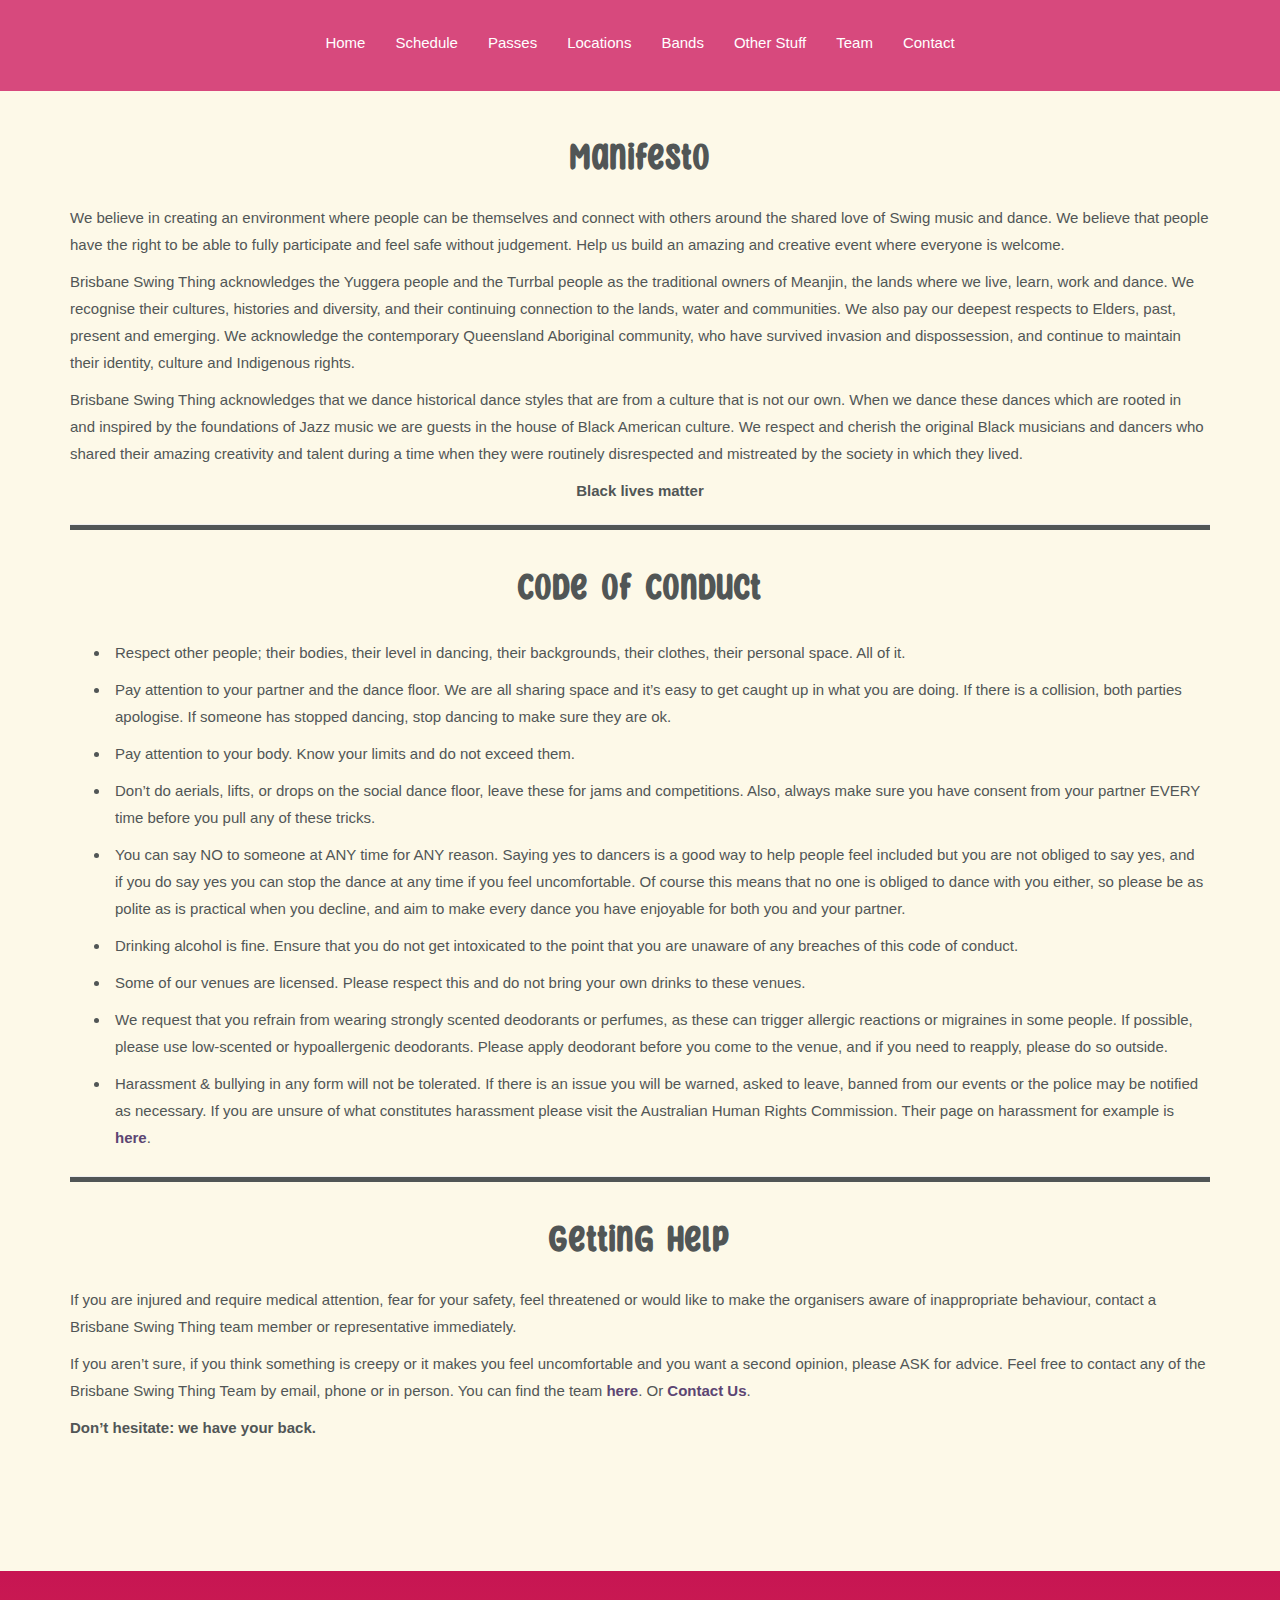
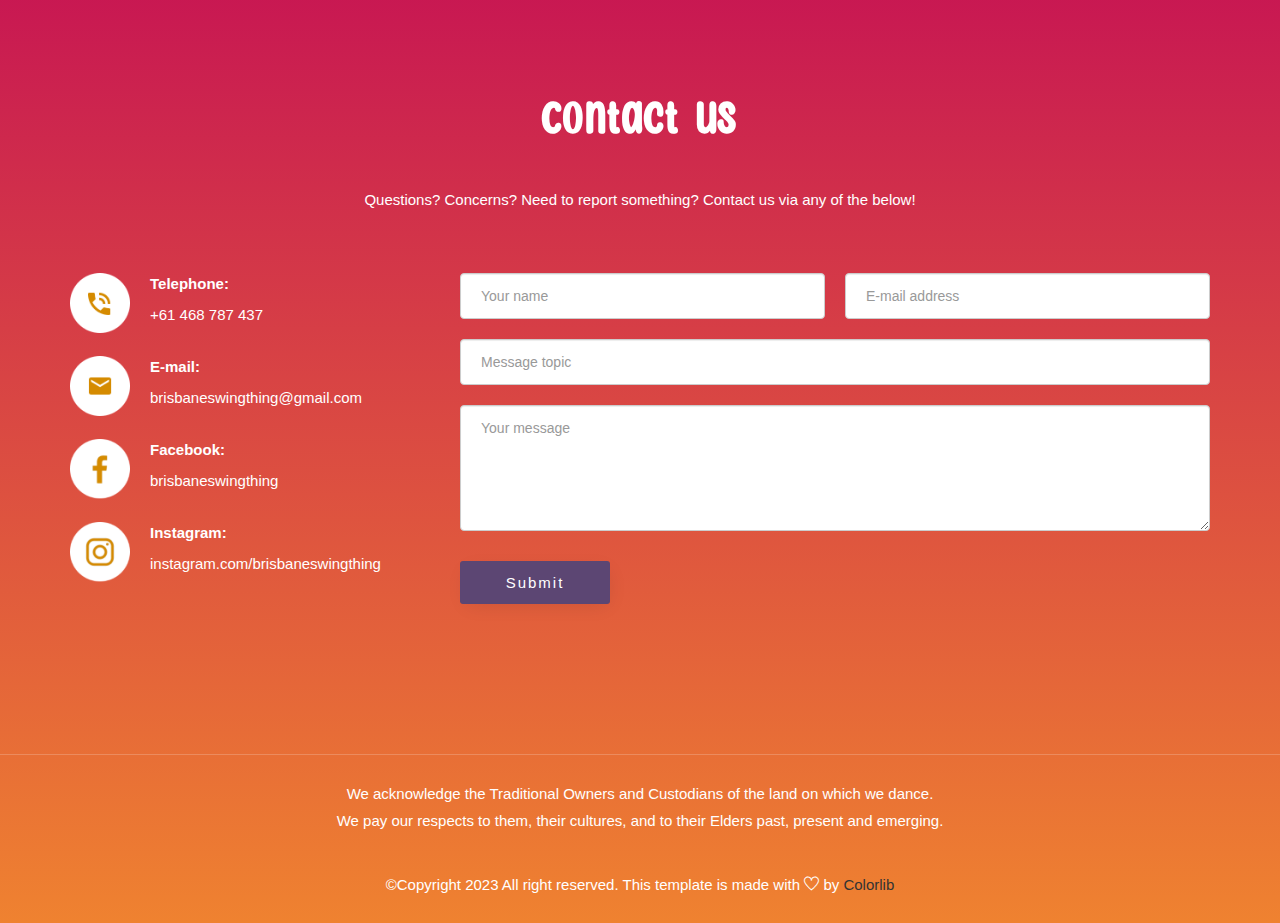
==== CodeOfConduct.html @ 73eb4b0d "Add files via upload" ====
<!doctype html>
<html class="no-js" lang="zxx">

<head>
    <meta charset="utf-8">
    <meta name="author" content="Brisbane Swing Thing">
    <meta name="description" content="">
    <meta name="keywords" content="HTML,CSS,XML,JavaScript">
    <meta http-equiv="x-ua-compatible" content="ie=edge">
    <meta name="viewport" content="width=device-width, initial-scale=1.0">
    <!-- Title -->
    <title>Brisbane Swing Thing</title>
    <!-- Place favicon.ico in the root directory -->
    <link rel="apple-touch-icon" href="images/favicon.png">
    <link rel="shortcut icon" type="image/ico" href="images/favicon.png" />
    <!-- Plugin-CSS -->
    <link rel="stylesheet" href="css/bootstrap.min.css">
    <link rel="stylesheet" href="css/owl.carousel.min.css">
    <link rel="stylesheet" href="css/themify-icons.css">
    <link rel="stylesheet" href="css/sunnyspellsstylesheet.css">
    <link rel="stylesheet" href="css/magnific-popup.css">
    <link rel="stylesheet" href="css/animate.css">
    <!-- Main-Stylesheets -->
    <link rel="stylesheet" href="css/normalize.css">
    <link rel="stylesheet" href="style.css">
    <link rel="stylesheet" href="css/responsive.css">
    <link rel="preconnect" href="https://fonts.googleapis.com">
    <link rel="preconnect" href="https://fonts.gstatic.com" crossorigin>
    <link href="https://fonts.googleapis.com/css2?family=Concert+One&display=swap" rel="stylesheet">
    <script src="js/vendor/modernizr-2.8.3.min.js"></script>

    <!--[if lt IE 9]>
        <script src="//oss.maxcdn.com/html5shiv/3.7.2/html5shiv.min.js"></script>
        <script src="//oss.maxcdn.com/respond/1.4.2/respond.min.js"></script>
    <![endif]-->
</head>

<body data-spy="scroll" data-target="#primary-menu">

    <div class="preloader">
        <div class="sk-folding-cube">
            <div class="sk-cube1 sk-cube"></div>
            <div class="sk-cube2 sk-cube"></div>
            <div class="sk-cube4 sk-cube"></div>
            <div class="sk-cube3 sk-cube"></div>
        </div>
    </div>
    <!--Mainmenu-area-->
    <div class="mainmenu-area" data-spy="affix" data-offset-top="100" style="background-color:#D7497D">
        <div class="container">
            <!--Logo-->
            <div class="navbar-header">
                <button type="button" class="navbar-toggle" data-toggle="collapse" data-target="#primary-menu">
                    <span class="icon-bar"></span>
                    <span class="icon-bar"></span>
                    <span class="icon-bar"></span>
                </button>
                <!--<a href="#" class="navbar-brand logo v-center">
                    <img class="logo" src="images/whitelogocrop.png" alt="">
                </a>-->
            </div>
            <!--Logo/-->
            <nav class="collapse navbar-collapse" id="primary-menu">
                <ul class="nav navbar-nav navbar-center" >
                    <li class="active"><a href="index.html">Home</a></li>
                    <li><a href="index.html#schedule-page">Schedule</a></li>
                    <li><a href="index.html#register-page">Passes</a></li>
                    <li><a href="index.html#locations-page">Locations</a></li>
                    <li><a href="index.html#band-page">Bands</a></li>
                    <li><a href="index.html#faq-page">Other Stuff</a></li>
                    <li><a href="index.html#team-page">Team</a></li>
                    <li><a href="index.html#contact-page">Contact</a></li>
                </ul>
            </nav>
        </div>
    </div>
    <!--Mainmenu-area/-->



    <!--Feature-area-->
    <section class="gray-bg section-padding" id="code-of-conduct">
        <div class="container">
            <div class="row">
                  <div class="col-xs-12 col-s-6">
                      <div class="code-of-conduct">
                          <h2 class="text-center">Manifesto</h2>
                          <p>We believe in creating an environment where people can be themselves and connect with others around the shared love of Swing music and dance. We believe that people have the right to be able to fully participate and feel safe without judgement. Help us build an amazing and creative event where everyone is welcome.</p>
                            <p>Brisbane Swing Thing acknowledges the Yuggera people and the Turrbal people as the traditional owners of Meanjin, the lands where we live, learn, work and dance. We recognise their cultures, histories and diversity, and their continuing connection to the lands, water and communities. We also pay our deepest respects to Elders, past, present and emerging. We acknowledge the contemporary Queensland Aboriginal community, who have survived invasion and dispossession, and continue to maintain their identity, culture and Indigenous rights.</p>
                            <p>Brisbane Swing Thing acknowledges that we dance historical dance styles that are from a culture that is not our own. When we dance these dances which are rooted in and inspired by the foundations of Jazz music we are guests in the house of Black American culture. We respect and cherish the original Black musicians and dancers who shared their amazing creativity and talent during a time when they were routinely disrespected and mistreated by the society in which they lived.</p>
                            <p class="text-center" style="font-weight:bold">Black lives matter</p>
                            <hr color="#515656" size="20">
                            <h2 class="text-center">Code of Conduct</h2>
                            <ul>
                              <li>Respect other people; their bodies, their level in dancing, their backgrounds, their clothes, their personal space. All of it.</li>
                              <li>Pay attention to your partner and the dance floor. We are all sharing space and it’s easy to get caught up in what you are doing. If there is a collision, both parties apologise. If someone has stopped dancing, stop dancing to make sure they are ok.</li>
                              <li>Pay attention to your body. Know your limits and do not exceed them.</li>
                              <li>Don’t do aerials, lifts, or drops on the social dance floor, leave these for jams and competitions. Also, always make sure you have consent from your partner EVERY time before you pull any of these tricks.</li>
                              <li>You can say NO to someone at ANY time for ANY reason. Saying yes to dancers is a good way to help people feel included but you are not obliged to say yes, and if you do say yes you can stop the dance at any time if you feel uncomfortable. Of course this means that no one is obliged to dance with you either, so please be as polite as is practical when you decline, and aim to make every dance you have enjoyable for both you and your partner.</li>
                              <li>Drinking alcohol is fine. Ensure that you do not get intoxicated to the point that you are unaware of any breaches of this code of conduct.</li>
                              <li>Some of our venues are licensed. Please respect this and do not bring your own drinks to these venues.</li>
                              <li>We request that you refrain from wearing strongly scented deodorants or perfumes, as these can trigger allergic reactions or migraines in some people. If possible, please use low-scented or hypoallergenic deodorants. Please apply deodorant before you come to the venue, and if you need to reapply, please do so outside.</li>
                              <li>Harassment & bullying in any form will not be tolerated. If there is an issue you will be warned, asked to leave, banned from our events or the police may be notified as necessary. If you are unsure of what constitutes harassment please visit the Australian Human Rights Commission. Their page on harassment for example is <a href="https://humanrights.gov.au/quick-guide/12040" target="_blank">here</a>.</li>
                            </ul>
                            <hr color="#515656" size="20">
                            <h2 class="text-center">Getting Help</h2>
                            <p>If you are injured and require medical attention, fear for your safety, feel threatened or would like to make the organisers aware of inappropriate behaviour, contact a Brisbane Swing Thing team member or representative immediately.</p>
                              <p>If you aren’t sure, if you think something is creepy or it makes you feel uncomfortable and you want a second opinion, please ASK for advice. Feel free to contact any of the Brisbane Swing Thing Team by email, phone or in person. You can find the team <a href="index.html#team-page">here</a>. Or <a href="#contact-page">Contact Us</a>.</p>
                              <p style="font-weight:bold">Don’t hesitate: we have your back.</p>
                      </div>
                  </div>
            </div>
        </div>
    </section>


    <footer class="footer-area relative sky-bg" id="contact-page">
        <div class="absolute footer-bg"></div>
        <div class="footer-top">
            <div class="container">
                <div class="row">
                    <div class="col-xs-12 col-sm-6 col-sm-offset-3 text-center">
                        <div class="page-title">
                            <h2>Contact us</h2>
                            <p>Questions? Concerns? Need to report something? Contact us via any of the below!</p>
                        </div>
                    </div>
                </div>
                <div class="row">
                    <div class="col-xs-12 col-md-4">
                        <address class="side-icon-boxes">
                            <div class="side-icon-box">
                                <div class="side-icon">
                                    <img src="images/phone-arrow.png" alt="">
                                </div>
                                <p><strong>Telephone: </strong>
                                    <a href="callto:+61468787437">+61 468 787 437</a>
                                </p>
                            </div>
                            <div class="side-icon-box">
                                <div class="side-icon">
                                    <img src="images/mail-arrow.png" alt="">
                                </div>
                                <p><strong>E-mail: </strong>
                                    <a href="mailto:brisbaneswingthing@gmail.com">brisbaneswingthing@gmail.com</a>
                                </p>
                            </div>
                            <div class="side-icon-box">
                                <div class="side-icon">
                                    <img src="images/fb-arrow.png" alt="">
                                </div>
                                <p><strong>Facebook: </strong>
                                    <a href="https://www.facebook.com/profile.php?id=100089859048637">brisbaneswingthing</a>
                                </p>
                            </div>
                            <div class="side-icon-box">
                                <div class="side-icon">
                                    <img src="images/insta-arrow.png" alt="">
                                </div>
                                <p><strong>Instagram: </strong>
                                    <a href="https://www.instagram.com/brisbaneswingthing/">instagram.com/brisbaneswingthing</a>
                                </p>
                            </div>
                        </address>
                    </div>
                    <div class="col-xs-12 col-md-8">
                        <form action="process.php" id="contact-form" method="post" class="contact-form">
                            <div class="form-double">
                                <input type="text" id="form-name" name="form-name" placeholder="Your name" class="form-control" required="required">
                                <input type="email" id="form-email" name="form-email" class="form-control" placeholder="E-mail address" required="required">
                            </div>
                            <input type="text" id="form-subject" name="form-subject" class="form-control" placeholder="Message topic">
                            <textarea name="message" id="form-message" name="form-message" rows="5" class="form-control" placeholder="Your message" required="required"></textarea>
                            <button type="submit" class="button">Submit</button>
                        </form>
                    </div>
                </div>
            </div>
        </div>
        <div class="footer-bottom">
            <div class="container">
                <div class="row">
                    <div class="col-xs-12 text-center">
                      <P>We acknowledge the Traditional Owners and Custodians of the land on which we dance. <br>We pay our respects to them, their cultures, and to their Elders past, present and emerging.</p><br>
                        <p>&copy;Copyright 2023 All right reserved. This template is made with <i class="ti-heart" aria-hidden="true"></i> by <a href="https://colorlib.com">Colorlib</a></p>
                    </div>
                </div>
            </div>
        </div>
    </footer>





    <!--Vendor-JS-->
    <script src="js/vendor/jquery-1.12.4.min.js"></script>
    <script src="js/vendor/bootstrap.min.js"></script>
    <!--Plugin-JS-->
    <script src="js/owl.carousel.min.js"></script>
    <script src="js/contact-form.js"></script>
    <script src="js/jquery.parallax-1.1.3.js"></script>
    <script src="js/scrollUp.min.js"></script>
    <script src="js/magnific-popup.min.js"></script>
    <script src="js/wow.min.js"></script>
    <!--Main-active-JS-->
    <script src="js/main.js"></script>
</body>

</html>
---- css/themify-icons.css ----
@font-face {
	font-family: 'themify';
	src:url('../fonts/themify.eot?-fvbane');
	src:url('../fonts/themify.eot?#iefix-fvbane') format('embedded-opentype'),
		url('../fonts/themify.woff?-fvbane') format('woff'),
		url('../fonts/themify.ttf?-fvbane') format('truetype'),
		url('../fonts/themify.svg?-fvbane#themify') format('svg');
	font-weight: normal;
	font-style: normal;
}

[class^="ti-"], [class*=" ti-"] {
	font-family: 'themify';
	speak: none;
	font-style: normal;
	font-weight: normal;
	font-variant: normal;
	text-transform: none;
	line-height: 1;

	/* Better Font Rendering =========== */
	-webkit-font-smoothing: antialiased;
	-moz-osx-font-smoothing: grayscale;
}

.ti-wand:before {
	content: "\e600";
}
.ti-volume:before {
	content: "\e601";
}
.ti-user:before {
	content: "\e602";
}
.ti-unlock:before {
	content: "\e603";
}
.ti-unlink:before {
	content: "\e604";
}
.ti-trash:before {
	content: "\e605";
}
.ti-thought:before {
	content: "\e606";
}
.ti-target:before {
	content: "\e607";
}
.ti-tag:before {
	content: "\e608";
}
.ti-tablet:before {
	content: "\e609";
}
.ti-star:before {
	content: "\e60a";
}
.ti-spray:before {
	content: "\e60b";
}
.ti-signal:before {
	content: "\e60c";
}
.ti-shopping-cart:before {
	content: "\e60d";
}
.ti-shopping-cart-full:before {
	content: "\e60e";
}
.ti-settings:before {
	content: "\e60f";
}
.ti-search:before {
	content: "\e610";
}
.ti-zoom-in:before {
	content: "\e611";
}
.ti-zoom-out:before {
	content: "\e612";
}
.ti-cut:before {
	content: "\e613";
}
.ti-ruler:before {
	content: "\e614";
}
.ti-ruler-pencil:before {
	content: "\e615";
}
.ti-ruler-alt:before {
	content: "\e616";
}
.ti-bookmark:before {
	content: "\e617";
}
.ti-bookmark-alt:before {
	content: "\e618";
}
.ti-reload:before {
	content: "\e619";
}
.ti-plus:before {
	content: "\e61a";
}
.ti-pin:before {
	content: "\e61b";
}
.ti-pencil:before {
	content: "\e61c";
}
.ti-pencil-alt:before {
	content: "\e61d";
}
.ti-paint-roller:before {
	content: "\e61e";
}
.ti-paint-bucket:before {
	content: "\e61f";
}
.ti-na:before {
	content: "\e620";
}
.ti-mobile:before {
	content: "\e621";
}
.ti-minus:before {
	content: "\e622";
}
.ti-medall:before {
	content: "\e623";
}
.ti-medall-alt:before {
	content: "\e624";
}
.ti-marker:before {
	content: "\e625";
}
.ti-marker-alt:before {
	content: "\e626";
}
.ti-arrow-up:before {
	content: "\e627";
}
.ti-arrow-right:before {
	content: "\e628";
}
.ti-arrow-left:before {
	content: "\e629";
}
.ti-arrow-down:before {
	content: "\e62a";
}
.ti-lock:before {
	content: "\e62b";
}
.ti-location-arrow:before {
	content: "\e62c";
}
.ti-link:before {
	content: "\e62d";
}
.ti-layout:before {
	content: "\e62e";
}
.ti-layers:before {
	content: "\e62f";
}
.ti-layers-alt:before {
	content: "\e630";
}
.ti-key:before {
	content: "\e631";
}
.ti-import:before {
	content: "\e632";
}
.ti-image:before {
	content: "\e633";
}
.ti-heart:before {
	content: "\e634";
}
.ti-heart-broken:before {
	content: "\e635";
}
.ti-hand-stop:before {
	content: "\e636";
}
.ti-hand-open:before {
	content: "\e637";
}
.ti-hand-drag:before {
	content: "\e638";
}
.ti-folder:before {
	content: "\e639";
}
.ti-flag:before {
	content: "\e63a";
}
.ti-flag-alt:before {
	content: "\e63b";
}
.ti-flag-alt-2:before {
	content: "\e63c";
}
.ti-eye:before {
	content: "\e63d";
}
.ti-export:before {
	content: "\e63e";
}
.ti-exchange-vertical:before {
	content: "\e63f";
}
.ti-desktop:before {
	content: "\e640";
}
.ti-cup:before {
	content: "\e641";
}
.ti-crown:before {
	content: "\e642";
}
.ti-comments:before {
	content: "\e643";
}
.ti-comment:before {
	content: "\e644";
}
.ti-comment-alt:before {
	content: "\e645";
}
.ti-close:before {
	content: "\e646";
}
.ti-clip:before {
	content: "\e647";
}
.ti-angle-up:before {
	content: "\e648";
}
.ti-angle-right:before {
	content: "\e649";
}
.ti-angle-left:before {
	content: "\e64a";
}
.ti-angle-down:before {
	content: "\e64b";
}
.ti-check:before {
	content: "\e64c";
}
.ti-check-box:before {
	content: "\e64d";
}
.ti-camera:before {
	content: "\e64e";
}
.ti-announcement:before {
	content: "\e64f";
}
.ti-brush:before {
	content: "\e650";
}
.ti-briefcase:before {
	content: "\e651";
}
.ti-bolt:before {
	content: "\e652";
}
.ti-bolt-alt:before {
	content: "\e653";
}
.ti-blackboard:before {
	content: "\e654";
}
.ti-bag:before {
	content: "\e655";
}
.ti-move:before {
	content: "\e656";
}
.ti-arrows-vertical:before {
	content: "\e657";
}
.ti-arrows-horizontal:before {
	content: "\e658";
}
.ti-fullscreen:before {
	content: "\e659";
}
.ti-arrow-top-right:before {
	content: "\e65a";
}
.ti-arrow-top-left:before {
	content: "\e65b";
}
.ti-arrow-circle-up:before {
	content: "\e65c";
}
.ti-arrow-circle-right:before {
	content: "\e65d";
}
.ti-arrow-circle-left:before {
	content: "\e65e";
}
.ti-arrow-circle-down:before {
	content: "\e65f";
}
.ti-angle-double-up:before {
	content: "\e660";
}
.ti-angle-double-right:before {
	content: "\e661";
}
.ti-angle-double-left:before {
	content: "\e662";
}
.ti-angle-double-down:before {
	content: "\e663";
}
.ti-zip:before {
	content: "\e664";
}
.ti-world:before {
	content: "\e665";
}
.ti-wheelchair:before {
	content: "\e666";
}
.ti-view-list:before {
	content: "\e667";
}
.ti-view-list-alt:before {
	content: "\e668";
}
.ti-view-grid:before {
	content: "\e669";
}
.ti-uppercase:before {
	content: "\e66a";
}
.ti-upload:before {
	content: "\e66b";
}
.ti-underline:before {
	content: "\e66c";
}
.ti-truck:before {
	content: "\e66d";
}
.ti-timer:before {
	content: "\e66e";
}
.ti-ticket:before {
	content: "\e66f";
}
.ti-thumb-up:before {
	content: "\e670";
}
.ti-thumb-down:before {
	content: "\e671";
}
.ti-text:before {
	content: "\e672";
}
.ti-stats-up:before {
	content: "\e673";
}
.ti-stats-down:before {
	content: "\e674";
}
.ti-split-v:before {
	content: "\e675";
}
.ti-split-h:before {
	content: "\e676";
}
.ti-smallcap:before {
	content: "\e677";
}
.ti-shine:before {
	content: "\e678";
}
.ti-shift-right:before {
	content: "\e679";
}
.ti-shift-left:before {
	content: "\e67a";
}
.ti-shield:before {
	content: "\e67b";
}
.ti-notepad:before {
	content: "\e67c";
}
.ti-server:before {
	content: "\e67d";
}
.ti-quote-right:before {
	content: "\e67e";
}
.ti-quote-left:before {
	content: "\e67f";
}
.ti-pulse:before {
	content: "\e680";
}
.ti-printer:before {
	content: "\e681";
}
.ti-power-off:before {
	content: "\e682";
}
.ti-plug:before {
	content: "\e683";
}
.ti-pie-chart:before {
	content: "\e684";
}
.ti-paragraph:before {
	content: "\e685";
}
.ti-panel:before {
	content: "\e686";
}
.ti-package:before {
	content: "\e687";
}
.ti-music:before {
	content: "\e688";
}
.ti-music-alt:before {
	content: "\e689";
}
.ti-mouse:before {
	content: "\e68a";
}
.ti-mouse-alt:before {
	content: "\e68b";
}
.ti-money:before {
	content: "\e68c";
}
.ti-microphone:before {
	content: "\e68d";
}
.ti-menu:before {
	content: "\e68e";
}
.ti-menu-alt:before {
	content: "\e68f";
}
.ti-map:before {
	content: "\e690";
}
.ti-map-alt:before {
	content: "\e691";
}
.ti-loop:before {
	content: "\e692";
}
.ti-location-pin:before {
	content: "\e693";
}
.ti-list:before {
	content: "\e694";
}
.ti-light-bulb:before {
	content: "\e695";
}
.ti-Italic:before {
	content: "\e696";
}
.ti-info:before {
	content: "\e697";
}
.ti-infinite:before {
	content: "\e698";
}
.ti-id-badge:before {
	content: "\e699";
}
.ti-hummer:before {
	content: "\e69a";
}
.ti-home:before {
	content: "\e69b";
}
.ti-help:before {
	content: "\e69c";
}
.ti-headphone:before {
	content: "\e69d";
}
.ti-harddrives:before {
	content: "\e69e";
}
.ti-harddrive:before {
	content: "\e69f";
}
.ti-gift:before {
	content: "\e6a0";
}
.ti-game:before {
	content: "\e6a1";
}
.ti-filter:before {
	content: "\e6a2";
}
.ti-files:before {
	content: "\e6a3";
}
.ti-file:before {
	content: "\e6a4";
}
.ti-eraser:before {
	content: "\e6a5";
}
.ti-envelope:before {
	content: "\e6a6";
}
.ti-download:before {
	content: "\e6a7";
}
.ti-direction:before {
	content: "\e6a8";
}
.ti-direction-alt:before {
	content: "\e6a9";
}
.ti-dashboard:before {
	content: "\e6aa";
}
.ti-control-stop:before {
	content: "\e6ab";
}
.ti-control-shuffle:before {
	content: "\e6ac";
}
.ti-control-play:before {
	content: "\e6ad";
}
.ti-control-pause:before {
	content: "\e6ae";
}
.ti-control-forward:before {
	content: "\e6af";
}
.ti-control-backward:before {
	content: "\e6b0";
}
.ti-cloud:before {
	content: "\e6b1";
}
.ti-cloud-up:before {
	content: "\e6b2";
}
.ti-cloud-down:before {
	content: "\e6b3";
}
.ti-clipboard:before {
	content: "\e6b4";
}
.ti-car:before {
	content: "\e6b5";
}
.ti-calendar:before {
	content: "\e6b6";
}
.ti-book:before {
	content: "\e6b7";
}
.ti-bell:before {
	content: "\e6b8";
}
.ti-basketball:before {
	content: "\e6b9";
}
.ti-bar-chart:before {
	content: "\e6ba";
}
.ti-bar-chart-alt:before {
	content: "\e6bb";
}
.ti-back-right:before {
	content: "\e6bc";
}
.ti-back-left:before {
	content: "\e6bd";
}
.ti-arrows-corner:before {
	content: "\e6be";
}
.ti-archive:before {
	content: "\e6bf";
}
.ti-anchor:before {
	content: "\e6c0";
}
.ti-align-right:before {
	content: "\e6c1";
}
.ti-align-left:before {
	content: "\e6c2";
}
.ti-align-justify:before {
	content: "\e6c3";
}
.ti-align-center:before {
	content: "\e6c4";
}
.ti-alert:before {
	content: "\e6c5";
}
.ti-alarm-clock:before {
	content: "\e6c6";
}
.ti-agenda:before {
	content: "\e6c7";
}
.ti-write:before {
	content: "\e6c8";
}
.ti-window:before {
	content: "\e6c9";
}
.ti-widgetized:before {
	content: "\e6ca";
}
.ti-widget:before {
	content: "\e6cb";
}
.ti-widget-alt:before {
	content: "\e6cc";
}
.ti-wallet:before {
	content: "\e6cd";
}
.ti-video-clapper:before {
	content: "\e6ce";
}
.ti-video-camera:before {
	content: "\e6cf";
}
.ti-vector:before {
	content: "\e6d0";
}
.ti-themify-logo:before {
	content: "\e6d1";
}
.ti-themify-favicon:before {
	content: "\e6d2";
}
.ti-themify-favicon-alt:before {
	content: "\e6d3";
}
.ti-support:before {
	content: "\e6d4";
}
.ti-stamp:before {
	content: "\e6d5";
}
.ti-split-v-alt:before {
	content: "\e6d6";
}
.ti-slice:before {
	content: "\e6d7";
}
.ti-shortcode:before {
	content: "\e6d8";
}
.ti-shift-right-alt:before {
	content: "\e6d9";
}
.ti-shift-left-alt:before {
	content: "\e6da";
}
.ti-ruler-alt-2:before {
	content: "\e6db";
}
.ti-receipt:before {
	content: "\e6dc";
}
.ti-pin2:before {
	content: "\e6dd";
}
.ti-pin-alt:before {
	content: "\e6de";
}
.ti-pencil-alt2:before {
	content: "\e6df";
}
.ti-palette:before {
	content: "\e6e0";
}
.ti-more:before {
	content: "\e6e1";
}
.ti-more-alt:before {
	content: "\e6e2";
}
.ti-microphone-alt:before {
	content: "\e6e3";
}
.ti-magnet:before {
	content: "\e6e4";
}
.ti-line-double:before {
	content: "\e6e5";
}
.ti-line-dotted:before {
	content: "\e6e6";
}
.ti-line-dashed:before {
	content: "\e6e7";
}
.ti-layout-width-full:before {
	content: "\e6e8";
}
.ti-layout-width-default:before {
	content: "\e6e9";
}
.ti-layout-width-default-alt:before {
	content: "\e6ea";
}
.ti-layout-tab:before {
	content: "\e6eb";
}
.ti-layout-tab-window:before {
	content: "\e6ec";
}
.ti-layout-tab-v:before {
	content: "\e6ed";
}
.ti-layout-tab-min:before {
	content: "\e6ee";
}
.ti-layout-slider:before {
	content: "\e6ef";
}
.ti-layout-slider-alt:before {
	content: "\e6f0";
}
.ti-layout-sidebar-right:before {
	content: "\e6f1";
}
.ti-layout-sidebar-none:before {
	content: "\e6f2";
}
.ti-layout-sidebar-left:before {
	content: "\e6f3";
}
.ti-layout-placeholder:before {
	content: "\e6f4";
}
.ti-layout-menu:before {
	content: "\e6f5";
}
.ti-layout-menu-v:before {
	content: "\e6f6";
}
.ti-layout-menu-separated:before {
	content: "\e6f7";
}
.ti-layout-menu-full:before {
	content: "\e6f8";
}
.ti-layout-media-right-alt:before {
	content: "\e6f9";
}
.ti-layout-media-right:before {
	content: "\e6fa";
}
.ti-layout-media-overlay:before {
	content: "\e6fb";
}
.ti-layout-media-overlay-alt:before {
	content: "\e6fc";
}
.ti-layout-media-overlay-alt-2:before {
	content: "\e6fd";
}
.ti-layout-media-left-alt:before {
	content: "\e6fe";
}
.ti-layout-media-left:before {
	content: "\e6ff";
}
.ti-layout-media-center-alt:before {
	content: "\e700";
}
.ti-layout-media-center:before {
	content: "\e701";
}
.ti-layout-list-thumb:before {
	content: "\e702";
}
.ti-layout-list-thumb-alt:before {
	content: "\e703";
}
.ti-layout-list-post:before {
	content: "\e704";
}
.ti-layout-list-large-image:before {
	content: "\e705";
}
.ti-layout-line-solid:before {
	content: "\e706";
}
.ti-layout-grid4:before {
	content: "\e707";
}
.ti-layout-grid3:before {
	content: "\e708";
}
.ti-layout-grid2:before {
	content: "\e709";
}
.ti-layout-grid2-thumb:before {
	content: "\e70a";
}
.ti-layout-cta-right:before {
	content: "\e70b";
}
.ti-layout-cta-left:before {
	content: "\e70c";
}
.ti-layout-cta-center:before {
	content: "\e70d";
}
.ti-layout-cta-btn-right:before {
	content: "\e70e";
}
.ti-layout-cta-btn-left:before {
	content: "\e70f";
}
.ti-layout-column4:before {
	content: "\e710";
}
.ti-layout-column3:before {
	content: "\e711";
}
.ti-layout-column2:before {
	content: "\e712";
}
.ti-layout-accordion-separated:before {
	content: "\e713";
}
.ti-layout-accordion-merged:before {
	content: "\e714";
}
.ti-layout-accordion-list:before {
	content: "\e715";
}
.ti-ink-pen:before {
	content: "\e716";
}
.ti-info-alt:before {
	content: "\e717";
}
.ti-help-alt:before {
	content: "\e718";
}
.ti-headphone-alt:before {
	content: "\e719";
}
.ti-hand-point-up:before {
	content: "\e71a";
}
.ti-hand-point-right:before {
	content: "\e71b";
}
.ti-hand-point-left:before {
	content: "\e71c";
}
.ti-hand-point-down:before {
	content: "\e71d";
}
.ti-gallery:before {
	content: "\e71e";
}
.ti-face-smile:before {
	content: "\e71f";
}
.ti-face-sad:before {
	content: "\e720";
}
.ti-credit-card:before {
	content: "\e721";
}
.ti-control-skip-forward:before {
	content: "\e722";
}
.ti-control-skip-backward:before {
	content: "\e723";
}
.ti-control-record:before {
	content: "\e724";
}
.ti-control-eject:before {
	content: "\e725";
}
.ti-comments-smiley:before {
	content: "\e726";
}
.ti-brush-alt:before {
	content: "\e727";
}
.ti-youtube:before {
	content: "\e728";
}
.ti-vimeo:before {
	content: "\e729";
}
.ti-twitter:before {
	content: "\e72a";
}
.ti-time:before {
	content: "\e72b";
}
.ti-tumblr:before {
	content: "\e72c";
}
.ti-skype:before {
	content: "\e72d";
}
.ti-share:before {
	content: "\e72e";
}
.ti-share-alt:before {
	content: "\e72f";
}
.ti-rocket:before {
	content: "\e730";
}
.ti-pinterest:before {
	content: "\e731";
}
.ti-new-window:before {
	content: "\e732";
}
.ti-microsoft:before {
	content: "\e733";
}
.ti-list-ol:before {
	content: "\e734";
}
.ti-linkedin:before {
	content: "\e735";
}
.ti-layout-sidebar-2:before {
	content: "\e736";
}
.ti-layout-grid4-alt:before {
	content: "\e737";
}
.ti-layout-grid3-alt:before {
	content: "\e738";
}
.ti-layout-grid2-alt:before {
	content: "\e739";
}
.ti-layout-column4-alt:before {
	content: "\e73a";
}
.ti-layout-column3-alt:before {
	content: "\e73b";
}
.ti-layout-column2-alt:before {
	content: "\e73c";
}
.ti-instagram:before {
	content: "\e73d";
}
.ti-google:before {
	content: "\e73e";
}
.ti-github:before {
	content: "\e73f";
}
.ti-flickr:before {
	content: "\e740";
}
.ti-facebook:before {
	content: "\e741";
}
.ti-dropbox:before {
	content: "\e742";
}
.ti-dribbble:before {
	content: "\e743";
}
.ti-apple:before {
	content: "\e744";
}
.ti-android:before {
	content: "\e745";
}
.ti-save:before {
	content: "\e746";
}
.ti-save-alt:before {
	content: "\e747";
}
.ti-yahoo:before {
	content: "\e748";
}
.ti-wordpress:before {
	content: "\e749";
}
.ti-vimeo-alt:before {
	content: "\e74a";
}
.ti-twitter-alt:before {
	content: "\e74b";
}
.ti-tumblr-alt:before {
	content: "\e74c";
}
.ti-trello:before {
	content: "\e74d";
}
.ti-stack-overflow:before {
	content: "\e74e";
}
.ti-soundcloud:before {
	content: "\e74f";
}
.ti-sharethis:before {
	content: "\e750";
}
.ti-sharethis-alt:before {
	content: "\e751";
}
.ti-reddit:before {
	content: "\e752";
}
.ti-pinterest-alt:before {
	content: "\e753";
}
.ti-microsoft-alt:before {
	content: "\e754";
}
.ti-linux:before {
	content: "\e755";
}
.ti-jsfiddle:before {
	content: "\e756";
}
.ti-joomla:before {
	content: "\e757";
}
.ti-html5:before {
	content: "\e758";
}
.ti-flickr-alt:before {
	content: "\e759";
}
.ti-email:before {
	content: "\e75a";
}
.ti-drupal:before {
	content: "\e75b";
}
.ti-dropbox-alt:before {
	content: "\e75c";
}
.ti-css3:before {
	content: "\e75d";
}
.ti-rss:before {
	content: "\e75e";
}
.ti-rss-alt:before {
	content: "\e75f";
}
---- css/sunnyspellsstylesheet.css ----
/*! Generated by Font Squirrel (https://www.fontsquirrel.com) on February 18, 2023 */



@font-face {
    font-family: 'sunny_spells_basicregular';
    src: url('../fonts/sunnyspellsbasicregular-yz1wv-webfont.woff2') format('woff2'),
         url('../fonts/sunnyspellsbasicregular-yz1wv-webfont.woff') format('woff'),
         url('../fonts/sunnyspells.ttf') format('truetype');
    font-weight: normal;
    font-style: normal;

}
---- style.css ----
/*-----------------------------------------------------------------------------------
Template Name: New HTML5 Template,
Template URI: http://www.themectg.com
Description: This is html5 template
Author: Themectg
Author URI: http://www.themectg.com
Version: 1.0
-----------------------------------------------------------------------------------
CSS INDEX
===================
1. Google font
2. Theme Default CSS
3. Helper-class
4. Button-style
5. Mainmenu-area
6. Section-Background
7. Header-style
8. Headline-style
9. Skills-area
10. Service-area
11. Work-area
12. Team-area
13. Bar-effect-css
14. Masp style
15. Form-style
16. Scroll-To-Top-Button
17. Preloader-css
-----------------------------------------------------------------------------------*/

/*-----------------
1. Google font
------------------*/

@import url('https://fonts.googleapis.com/css?family=Poppins:300,400,500,600,700');


:root {
  --menucolour: #D7497D;
  --gradientstartcolour: #C71553;
  --gradientendcolour: #EF8230;
  --backgroundpastel: #FDF9E8;
  --buttoncolour: #5C4673;
}


/*-------------------
2. Theme Default CSS
--------------------*/

a {
    text-decoration: none;
    outline: none;
    -webkit-transition: 0.4s;
    transition: 0.4s;
    color: #333333;
}

input:focus,
button:focus,
a:focus,
a:hover {
    text-decoration: none;
    outline: none;
    color: #000000;
}

img {
    max-width: 100%;
    height: auto;
}

h1,
h2,
h3,
h4,
h5,
h6 {
    font-family: 'sunny_spells_basicregular';
    margin: 0 0 10px;
    font-weight: 600;
    letter-spacing: 0.05em;
}

html,
body {
    height: 100%
}

body {
    font-family: sans-serif;
    font-weight: 400;
    font-size: 15px;
    line-height: 1.8;
    color: #515656;
}



.schedule-subheading hr{
  color: #515656;
  height:5px;
}
/* Remove Chrome Input Field's Unwanted Yellow Background Color */

input:-webkit-autofill,
input:-webkit-autofill:hover,
input:-webkit-autofill:focus {
    -webkit-box-shadow: 0 0 0px 1000px white inset !important;
}

/**
*Helper-Classes
**/

.full-height {
    width: 100%;
    height: 100vh;
}

.relative {
    position: relative;
}

.fixed,
.absolute {
    position: absolute;
    left: 0;
    top: 0;
    width: 100%;
    height: 100%;
}

.fixed {
    position: fixed;
}

.v-center {
    display: -webkit-box;
    display: -ms-flexbox;
    display: flex;
    -webkit-box-align: center;
    -ms-flex-align: center;
    align-items: center;
    -ms-flex-line-pack: center;
    align-content: center;
    -ms-flex-wrap: wrap;
    flex-wrap: wrap
}

.section-padding {
    padding: 120px 0;
}

.social-menu {
    list-style: none;
    margin: 0;
    padding: 10px;
}

.social-menu ul {
  align-items: center;
  justify-content: center;
  text-align: center;
}

.social-menu li {
    display: inline-block;
    margin: 0 3px;
    text-align: center;
}

.social-menu li a {
    display: block;
    width: 36px;
    height: 36px;
    text-align: center;
    line-height: 2.5em;
    background-color: #ffffff;
    color: var(--gradientstartcolour);
    border-radius: 100px;
    -webkit-box-shadow: 0 0 0 0 rgba(0, 0, 0, 0.1);
    box-shadow: 0 0 0 0 rgba(0, 0, 0, 0.1);
    font-size: 15px;
}

.social-menu li a:hover {
    background-color: var(--gradientstartcolour);
    color: #ffffff;
    -webkit-box-shadow: 3px 3px 5px 0 rgba(0, 0, 0, 0.1);
    box-shadow: 3px 3px 5px 0 rgba(0, 0, 0, 0.1);
}

/**
*Default Background Class
**/

.overlay:before,
.sky-bg {
    background: var(--gradientstartcolour);
    background: -webkit-gradient(linear, left top, left bottom, from(var(--gradientstartcolour)), to(var(--gradientendcolour)));
    background: linear-gradient(to bottom, var(--gradientstartcolour) 0%, var(--gradientendcolour) 100%);
    filter: progid:DXImageTransform.Microsoft.gradient( startColorstr='var(--gradientstartcolour)', endColorstr='var(--gradientendcolour)', GradientType=0);
    color: #ffffff;
}

.gray-bg {
    background-color: var(--backgroundpastel);
}

/**
*Default Button
**/

.button {
    display: inline-block;
    padding: 8px 30px;
    border-radius: 50px;
    color: #ffffff;
    background-color: var(--buttoncolour);
    -webkit-transition: 0.3s;
    transition: 0.3s;
    border: none;
    -webkit-box-shadow: 2px 5px 20px -5px rgba(0, 0, 0, 0.1);
    box-shadow: 2px 5px 20px -5px rgba(0, 0, 0, 0.1);
}

.button.white,
.button:hover {
    background-color: #ffffff;
    color: var(--gradientstartcolour);
}

.button.white:hover {
    background-color: var(--buttoncolour);
    color: #ffffff;
}

.button i {
    margin-left: 5px;
}

.bolded {
  font-weight:bold;
}
/**
*Page title
**/

.page-title {
    margin-bottom: 60px;
}

.page-title h2 {
    font-family: 'sunny_spells_basicregular';
    letter-spacing: 0.05em;
    font-size: 50px;
    position: relative;
    margin-bottom: 20px;
    padding-bottom: 20px;
}

/**.page-title h2:after {
    content: "\e675";
    font-family: 'themify';
    position: absolute;
    left: 50%;
    -webkit-transform: translateX(-50%);
    transform: translateX(-50%);
    bottom: -10px;
    width: 15px;
    height: 15px;
    font-size: 14px;
}**/

/**
*Box-style
**/
.left {
  float:left;
}
.right {
  float:right;
}

.box {
    /**padding: 50px 50px;**/
    text-align: Left;
    -webkit-box-shadow: 0 0 0 0 #ffffff;
    box-shadow: 0 0 0 0 #ffffff;
    -webkit-transition: 0.3s;
    transition: 0.3s;
    border-radius: 5px;
    -webkit-transform: translateY(0);
    transform: translateY(0);
    align-items: center;
    vertical-align: middle;
    justify-content: center;
    overflow: auto;
    margin-top: 20px;

}

.box:hover {
    -webkit-box-shadow: 0 10px 30px -5px rgba(0, 0, 0, 0.1);
    box-shadow: 0 10px 30px -5px rgba(0, 0, 0, 0.1);
    background-color: #ffffff;
    -webkit-transform: translateY(-5px);
    transform: translateY(-5px)
}

.box h4 {
    text-transform: uppercase;

}

.box-icon {
  margin: 20px 50px;
}

.box .box-icon {
    height: 160px;
    margin-bottom: 20px;
}

.box-image {
  max-width: 45%;
  height:auto;
  margin: 20px 50px;
  display:flex;
  vertical-align: center;
  align-items: center;
  justify-content: center;
  align-self: center;
  overflow: hidden;
}
.box-image img {
  width: 100%;
  margin-top: auto;
  margin-bottom: auto;
  overflow: hidden;
  display:block;
  vertical-align: center;
}

.box .box-icon img {
    -webkit-filter: grayscale(100%);
    filter: grayscale(100%);
    -webkit-transition: 0.3s;
    transition: 0.3s;
}

.box:hover .box-icon img {
    -webkit-filter: grayscale(0);
    filter: grayscale(0)
}

.box .box-image img {
    -webkit-filter: grayscale(100%);
    filter: grayscale(100%);
    -webkit-transition: 0.3s;
    transition: 0.3s;
}

.box:hover .box-image img {
    -webkit-filter: grayscale(0);
    filter: grayscale(0)
}

.box-words {
    margin:50px;
    margin-bottom: 20px;
    vertical-align: middle;
}
.box-words h3 {
    text-align: center;
}
.box-words a{
  font-weight: bold;
  color: var(--buttoncolour);
}

.panel a{
  font-weight: bold;
  color: var(--buttoncolour);
}

/**
*Mainmenu-area
**/

.mainmenu-area {
    position: fixed;
    left: 0;
    top: 0;
    width: 100%;
    z-index: 9999999;
    -webkit-transition: 0.3s;
    transition: 0.3s;
}

.overlay,
.overlay a,
.mainmenu-area a {
    color: #ffffff;
}

.mainmenu-area .logo {
    text-transform: uppercase;
    letter-spacing: 2px;
    height: inherit;
    margin-top: 8px;
    padding-left: 0;
}

.mainmenu-area .logo h2 {
    margin-bottom: 0;
}

.mainmenu-area #primary-menu > ul > li > a {
    background: none;
    padding: 30px 15px;
    position: relative;
    border-top: 3px solid transparent;
    text-align: center;
}

/*.mainmenu-area #primary-menu > ul > li > a:before {
    content: "";
    position: absolute;
    left: 50%;
    -webkit-transform: translateX(-50%);
    transform: translateX(-50%);
    top: -10px;
    width: 0;
    height: 0;
    border-right: 10px solid transparent;
    border-left: 10px solid transparent;
    border-top: 10px solid #ffffff;
    opacity: 0;
    -webkit-transition: 0.3s;
    transition: 0.3s;
}

.mainmenu-area #primary-menu > ul > li > a:hover:before,
.mainmenu-area #primary-menu > ul > li.active > a:before {
    opacity: 1;
    top: 0;
}

.mainmenu-area #primary-menu ul li.active a,
.mainmenu-area #primary-menu ul li a:hover {
    border-top: 3px solid #ffffff;
}*/

.mainmenu-area.affix {
    background-color: var(--gradientstartcolour);
}

.navbar-center {
  right:0;
  left:0;
  align-items: center;
  float:none;
  align-content: center;
  margin: 0 auto;
  display: inline-block;

}

/**
*Header-area
**/

.header-area {
    background: #000000 url('images/room2.jpg') repeat scroll center center / cover;
}

/*.anlge-bg {
    background: url('images/angle-bg.png') no-repeat scroll center bottom -120px / 100% auto;
}*/

.overlay {
    position: relative;
}

.overlay:before {
    content: "";
    position: absolute;
    left: 0;
    top: 0;
    width: 100%;
    height: 100%;
    opacity: 0.8
}

.header-text h2 {
    margin-bottom: auto;
    font-size: 50px;
    text-align: center;
    color: #ffffff;
    margin-top: auto;
    display: flex;
    align-items: center;
    justify-content: center;
    text-align: center;
}

.header {
    margin-top: 40px;
    margin-bottom: 20px;
    font-size: 40px;
    display: flex;
    align-items: center;
    justify-content: center;
    text-align: center;
}
.header img {
    max-height: 80vh;
}

.header-text .button {
    margin-top: 30px;
}

/*.screen-slider .item {
    background: url('images/mobile2.png') no-repeat scroll center center / auto 100%;
    padding: 56px 22px;
    display: inline-block;
    margin: auto;
}

.screen-slider.owl-carousel .owl-item {
    text-align: center
}

.screen-slider .owl-controls {
    position: absolute;
    left: 0;
    top: 100%;
}

.screen-slider .owl-controls .owl-nav > div {
    display: inline-block;
    margin: 0 15px;
    font-size: 20px;
    text-align: center;
    position: relative;
}

.screen-slider .owl-controls .owl-nav {
    position: relative;
    margin-top: 0;
}

.screen-slider .owl-controls .owl-nav:after {
    content: "/";
    position: absolute;
    left: 50%;
    top: 12px;
    -webkit-transform: translateX(-50%);
    transform: translateX(-50%)
}*/

/**
*Caption-slider
**/

.caption-slider .carousel-indicators {
    position: static;
    margin: 30px auto 0 auto;
    padding: 0;
    border-top: 1px solid rgba(255, 255, 255, 0.2);
    display: -webkit-box;
    display: -ms-flexbox;
    display: flex;
    -webkit-box-pack: justify;
    -ms-flex-pack: justify;
    justify-content: space-between;
}

.caption-slider .carousel-indicators li {
    float: left;
    padding-top: 20px;
    padding-right: 30px;
    cursor: pointer;
    position: relative;
    list-style: none;
}

.caption-slider .carousel-indicators li:before {
    content: "";
    position: absolute;
    left: 0;
    top: -2px;
    width: 100%;
    height: 3px;
    background-color: #ffffff;
    opacity: 0;
}


.caption-slider .carousel-indicators li.active:before {
    opacity: 1;
}

.caption-slider .carousel-indicators li strong {
    display: block;
}

.caption-slider h2 {
    margin-bottom: 20px;
    font-size: 40px;
}

.caption-slider .button {
    margin-top: 30px;
}

.caption-slider .caption-photo {
    display: inline-block;
    -webkit-box-shadow: 0 10px 30px 0 rgba(0, 0, 0, 0.1);
    box-shadow: 0 10px 30px 0 rgba(0, 0, 0, 0.1)
}

.caption-slider .caption-photo.two {
    margin-top: 60px;
}

.caption-slider .caption-title {
    -webkit-animation-delay: 0.4s;
    animation-delay: 0.4s
}

.caption-slider .caption-desc {
    -webkit-animation-delay: 0.6s;
    animation-delay: 0.6s
}

.caption-slider .caption-button {
    -webkit-animation-delay: 0.8s;
    animation-delay: 0.8s
}

.caption-slider .caption-photo.one {
    -webkit-animation-delay: 1s;
    animation-delay: 1s
}

.caption-slider .caption-photo.two {
    -webkit-animation-delay: 1.2s;
    animation-delay: 1.2s
}

.first-break {
  background: url('images/swingout.jpg') repeat scroll center center / cover;
  position: relative;
  color: #ffffff;
}

/***
*Team-Section
***/

.single-team {
    background-color: #ffffff;
    border-radius: 15px;
    overflow: hidden;
    color: #515656;
    text-align: center;
    position: relative;
    -webkit-box-shadow: 0 5px 30px -10px rgba(0, 0, 0, 0.3);
    box-shadow: 0 5px 30px -10px rgba(0, 0, 0, 0.3);
    -webkit-transform: translateY(0);
    transform: translateY(0);
    -webkit-transition: 0.3s;
    transition: 0.3s;
    margin-top: 10px;
    margin-bottom: 10px;
}

.single-team:hover {
    -webkit-transform: translateY(-5px);
    transform: translateY(-5px)
}

.team-photo img{
  width:100%;
}

.single-team .team-photo {
    margin-bottom: 20px;
    padding-top: 20px;
    overflow: hidden;
}

.single-team .team-photo img {
    -webkit-transform: scale(1);
    transform: scale(1);
    -webkit-transition: 0.3s;
    transition: 0.3s;
}

.single-team:hover .team-photo img {
    -webkit-transform: scale(1.1);
    transform: scale(1.1)
}

.single-team h4 {
  text-transform: none;
}

.single-team h6 {
    margin-bottom: 20px;

}

.single-team .social-menu {
    -webkit-transition: 0.3s;
    transition: 0.3s;
    position: absolute;
    bottom: -80px;
    left: 0;
    width: 100%;
    padding: 23px 23px;
    background-color: #ffffff;
}

.single-team:hover .social-menu {
    bottom: 0;
}

/***
*Testimonial-Page
***/

.testimonial-area {
    background: url('images/nickc.jpg') repeat scroll center center / cover;
    position: relative;
}

.testimonial-area:before {
    opacity: 0.9
}

.testimonial {
    text-align: center;
}

.bands {
  display: flex;
  justify-content: space-around;
}

.band-box{
  background-color: #ffffff;
  max-width: 30%;
  border-radius: 2%;
  margin: 5px;
  color:#515656;
  padding: 15px;
}

.band-box h3{
  text-transform: none;
  margin-top: 15px;
  text-align: center;
}

.band-box .band-image img {
    -webkit-filter: grayscale(100%);
    filter: grayscale(100%);
    -webkit-transition: 0.3s;
    transition: 0.3s;
}

.band-box:hover .band-image img {
    -webkit-filter: grayscale(0);
    filter: grayscale(0)
}

.testimonial .testimonial-photo {
    margin-bottom: 20px;
    display: inline-block;
    margin-right: 30px;
    border-radius: 50%;
    -webkit-box-shadow: 5px 10px 30px -10px rgba(255, 255, 255, 0.5);
    box-shadow: 5px 10px 30px -10px rgba(255, 255, 255, 0.5);
    position: relative;
}

.testimonial .testimonial-photo:after {
    content: "";
    position: absolute;
    left: 50%;
    top: 100%;
    -webkit-transform: translateX(-50%);
    transform: translateX(-50%);
    width: 20px;
    height: 20px;
}

.testimonials.owl-carousel .owl-controls .owl-nav {
    text-align: center;
}


/***
*Price-area
***/

.price-area {
    background: url('images/scream.jpg') repeat scroll center center / cover
}

.price-table h3 {
    margin-bottom: 30px;
}

.price-section {
        display: flex;
        flex-wrap: wrap;
        padding: 30px;
    }


.price-table {
    padding: 50px 40px;
    border-radius: 2px;
    text-align: center;
    background-color: #ffffff;
    color: #515656;
    position: relative;
    margin-top: 20px;
    margin-bottom: 20px;
    height:100%;
}

.price-table.active {
    padding: 70px 40px;
    margin-top: 0
}

.price-table ul {
    margin: 30px 0;
    padding: 0;
    list-style: none;
}

.price-table ul li {
    padding: 5px 0;
}

.price-table .price-info {
    position: absolute;
    left: 50%;
    top: 0;
    width: 100px;
    -webkit-transform: translateX(-50%);
    transform: translateX(-50%);
    background-color: #F27166;
    color: #ffffff;
    border-radius: 0 0 50% 50%;
    padding-bottom: 5px;
}

.merch {
  display:flex;
  margin-top: 30px;
}
.merch img{
  max-width:25%;
}
.merch p{
  padding:30px;
}

/**
*Accordion
**/
.client-area {
    background: url('images/room2.jpg') repeat scroll center center / cover;
}

#accordion .panel {
    background: none;
}

#accordion .panel .panel-title {
    padding: 30px 0 30px 60px;
    position: relative;
}

#accordion .panel .panel-collapse {
    padding-left: 60px;
}

#accordion .panel .panel-title a span:after,
#accordion .panel .panel-title a span:before,
#accordion .panel .panel-title a span {
    content: '';
    position: absolute;
    left: 0;
    top: 20px;
    width: 36px;
    height: 36px;
    background: var(--buttoncolour);
    border-radius: 50%;
    -webkit-transition: 0.3s;
    transition: 0.3s;
}


#accordion .panel .panel-title a span:before,
#accordion .panel .panel-title a span:after {
    width: 10px;
    height: 1px;
    background-color: #ffffff;
    top: 50%;
    left: 50%;
    -webkit-transform: translate(-50%);
    transform: translate(-50%)
}

#accordion .panel .panel-title a span:before {
    -webkit-transform: translate(-50%) rotate(90deg);
    transform: translate(-50%) rotate(90deg)
}

#accordion .panel .panel-title a[aria-expanded="true"] span:before {
    -webkit-transform: translate(-50%) rotate(0deg);
    transform: translate(-50%) rotate(0deg)
}

/****
*Blog-area
*****/

.single-blog {
    overflow: hidden;
    border-radius: 5px;
    -webkit-box-shadow: 10px 15px 50px -10px rgba(0, 0, 0, 0.1);
    box-shadow: 10px 15px 50px -10px rgba(0, 0, 0, 0.1);

}

.single-blog h3 {
    font-size: 18px;
}


.single-blog .blog-meta {
    list-style: none;
    margin: 0;
    padding: 0;
    margin-top: 10px;
    margin-bottom: 30px;
}

.single-blog .blog-meta li {
    display: inline-block;
    margin-right: 15px;
}

.single-blog .blog-meta li span {
    margin-right: 5px;
}

.single-blog .blog-content {
    padding: 40px 20px;
    background-color: #ffffff
}


/***
*Footer-area
***/

.footer-area {
    padding-top: 120px;
    z-index: 1;
}


.footer-top {
    margin-bottom: 150px;
}

.side-icon-box {
    margin-bottom: 30px;
    position: relative;
    padding-left: 80px;
}

.side-icon-box a {
    color: #ffffff;
}

.side-icon-box .side-icon {
    position: absolute;
    left: 0;
    top: 0;
    width: 60px;
}

.side-icon-box strong {
    display: block;
    margin-bottom: 10px;
}

.footer-middle {
    margin-bottom: 60px;
}

.footer-bottom {
    border-top: 1px solid rgba(255, 255, 255, 0.2);
    padding-top: 25px;
    padding-bottom: 15px;
}

/***
*Contact-form
****/

.contact-form .button {
    letter-spacing: 2px;
    min-width: 150px;
    margin-top: 10px;
    border-radius: 3px;
}

.form-control {
    margin-bottom: 20px;
    height: auto;
    padding: 12px 20px;
}

.form-double input {
    width: calc(50% - 10px);
    float: left;
}

.form-double input:last-child {
    float: right;
}

/*-----------
preloader
------------*/

.preloader {
    position: fixed;
    top: 0;
    left: 0;
    width: 100%;
    height: 100%;
    background: var(--gradientstartcolour);
    background: -webkit-gradient(linear, left top, left bottom, from(var(--gradientstartcolour)), to(var(--gradientendcolour)));
    background: linear-gradient(to bottom, var(--gradientstartcolour) 0%, var(--gradientendcolour) 100%);
    filter: progid:DXImageTransform.Microsoft.gradient( startColorstr='var(--gradientstartcolour)', endColorstr='var(--gradientendcolour)', GradientType=0);
    z-index: 99999999999;
}

.sk-folding-cube {
    margin: 20px auto;
    width: 40px;
    height: 40px;
    position: absolute;
    top: 50%;
    left: 50%;
    margin-top: -20px;
    margin-left: -20px;
    -webkit-transform: rotateZ(45deg);
    transform: rotateZ(45deg);
}

.sk-folding-cube .sk-cube {
    float: left;
    width: 50%;
    height: 50%;
    position: relative;
    -webkit-transform: scale(1.1);
    transform: scale(1.1);
}

.sk-folding-cube .sk-cube:before {
    content: '';
    position: absolute;
    top: 0;
    left: 0;
    width: 100%;
    height: 100%;
    background-color: #ffffff;
    -webkit-animation: sk-foldCubeAngle 2.4s infinite linear both;
    animation: sk-foldCubeAngle 2.4s infinite linear both;
    -webkit-transform-origin: 100% 100%;
    transform-origin: 100% 100%;
}

.sk-folding-cube .sk-cube2 {
    -webkit-transform: scale(1.1) rotateZ(90deg);
    transform: scale(1.1) rotateZ(90deg);
}

.sk-folding-cube .sk-cube3 {
    -webkit-transform: scale(1.1) rotateZ(180deg);
    transform: scale(1.1) rotateZ(180deg);
}

.sk-folding-cube .sk-cube4 {
    -webkit-transform: scale(1.1) rotateZ(270deg);
    transform: scale(1.1) rotateZ(270deg);
}

.sk-folding-cube .sk-cube2:before {
    -webkit-animation-delay: 0.3s;
    animation-delay: 0.3s;
}

.sk-folding-cube .sk-cube3:before {
    -webkit-animation-delay: 0.6s;
    animation-delay: 0.6s;
}

.sk-folding-cube .sk-cube4:before {
    -webkit-animation-delay: 0.9s;
    animation-delay: 0.9s;
}

@-webkit-keyframes sk-foldCubeAngle {
    0%,
    10% {
        -webkit-transform: perspective(140px) rotateX(-180deg);
        transform: perspective(140px) rotateX(-180deg);
        opacity: 0;
    }
    25%,
    75% {
        -webkit-transform: perspective(140px) rotateX(0deg);
        transform: perspective(140px) rotateX(0deg);
        opacity: 1;
    }
    90%,
    100% {
        -webkit-transform: perspective(140px) rotateY(180deg);
        transform: perspective(140px) rotateY(180deg);
        opacity: 0;
    }
}

@keyframes sk-foldCubeAngle {
    0%,
    10% {
        -webkit-transform: perspective(140px) rotateX(-180deg);
        transform: perspective(140px) rotateX(-180deg);
        opacity: 0;
    }
    25%,
    75% {
        -webkit-transform: perspective(140px) rotateX(0deg);
        transform: perspective(140px) rotateX(0deg);
        opacity: 1;
    }
    90%,
    100% {
        -webkit-transform: perspective(140px) rotateY(180deg);
        transform: perspective(140px) rotateY(180deg);
        opacity: 0;
    }
}

.code-of-conduct hr{
  color: #515656;
  height:5px;
}

.code-of-conduct h2{
  font-size: 40px;
  padding: 15px;
}

.code-of-conduct a{
  font-weight: bold;
  color: var(--buttoncolour);
}
.code-of-conduct li{
  padding: 5px;
}
---- css/responsive.css ----
/* Medium Layout: 1280px. */

@media only screen and (min-width: 992px) and (max-width: 1200px) {}
.mainmenu-area {
  float:none;
  display: inline-block;
  text-align: center;
  align-items: center;
}

/* Tablet Layout: 768px. */

@media only screen and (min-width: 768px) and (max-width: 991px) {
    .mainmenu-area #primary-menu > ul > li > a {
        padding: 30px 12px;
    }
    .header-area {
        padding-top: 80px;
    }
    .price-table,
    .box {
        padding: 30px 15px;
    }
    .price-table.active {
        padding: 50px 15px;
    }
    .single-team {
        margin-bottom: 15px;
    }
    .side-icon-boxes {
        display: -webkit-box;
        display: -ms-flexbox;
        display: flex;
        -ms-flex-wrap: wrap;
        flex-wrap: wrap;
        -webkit-box-pack: justify;
        -ms-flex-pack: justify;
        justify-content: space-between;
    }
    .side-icon-box {
        min-width: 50%;
    }
}


/* Mobile Layout: 320px. */

@media only screen and (max-width: 767px) {
    body {
        font-size: 13px;
    }
    .header-area {
        padding-top: 120px;
        padding-bottom: 100px;
        height: auto;
    }
    .page-title h2,
    .header-text h2 {
        font-size: 35px;
    }
    .mainmenu-area .navbar-toggle {
        margin-top: 20px;
    }
    .mainmenu-area .navbar-toggle .icon-bar {
        background-color: #ffffff;
    }
    .mainmenu-area #primary-menu {
        background: linear-gradient(#C71553 0%, #EF8230 100%);
    }
    .mainmenu-area #primary-menu ul {
        overflow-y: auto;
        max-height: 70vh;
        margin: 0;
    }
    .mainmenu-area #primary-menu > ul > li > a {
        padding: 15px;
        overflow: hidden;
    }
    .box {
        /**padding: 30px 15px;**/
        height:auto;
    }
    .box-icon {
        text-align: center;
    }
    .box-image{
        text-align: center;
        max-width: 100%;
    }
    .box h4 {
        text-transform: uppercase;
        text-align: center;
    }
    .box-words {
        margin-top:20px;
    }
    .single-blog,
    .price-table.active {
        margin-top: 30px;
    }
    .price-table {
      height:auto;
    }
    .merch{
      display:block;
    }
    .merch img{
      max-width:100%;
    }
    .single-team {
        margin-bottom: 15px;
    }
    .form-double input {
        width: 100%;
    }
    .footer-top {
        margin-bottom: 50px;
    }
    .x-left {
        text-align: left;
    }
    .mainmenu-area .logo {
        margin-left: 15px;
    }
    .left {
      float:none;
    }
    .right {
      float:none;
    }
    .band-box{
      max-width: 100%;
      margin-bottom: 15px;
    }
    .bands {
      display: inherit;
    }
}


/* Wide Mobile Layout: 480px. */

@media only screen and (min-width: 480px) and (max-width: 767px) {}
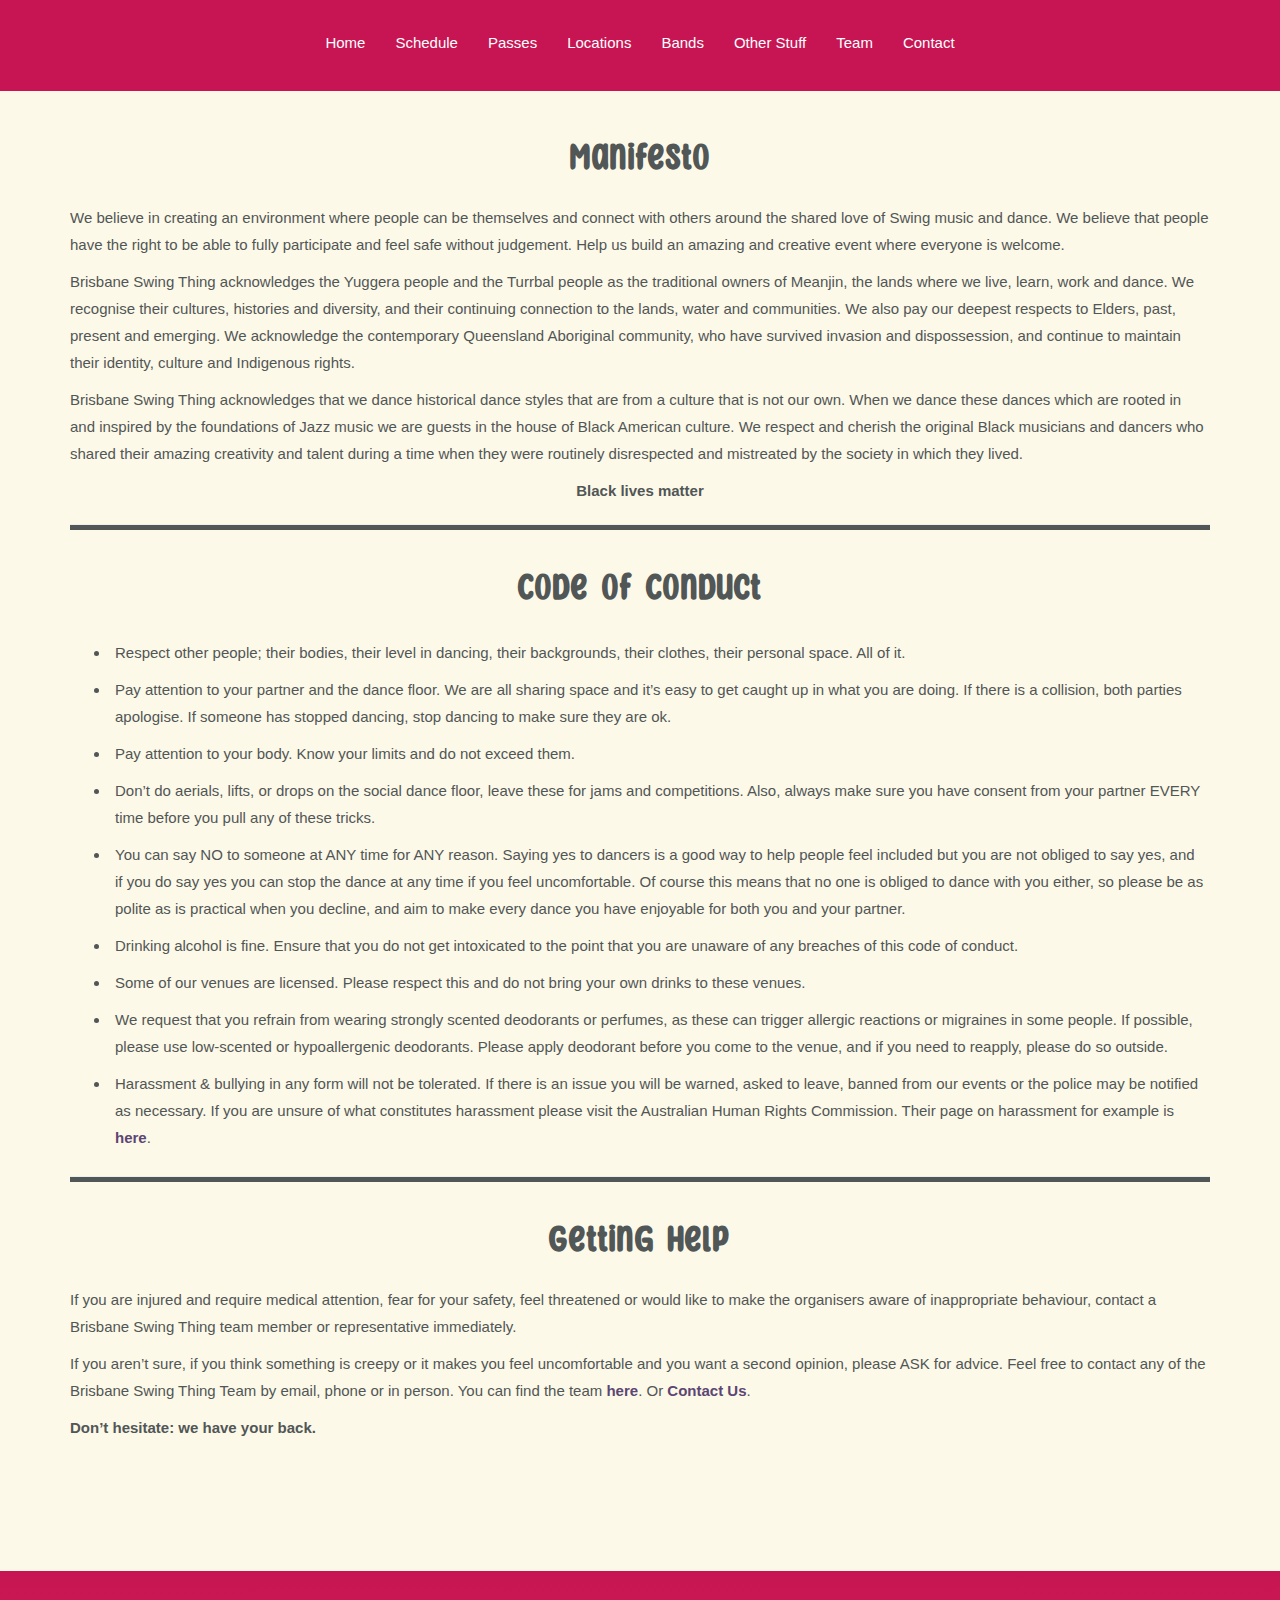
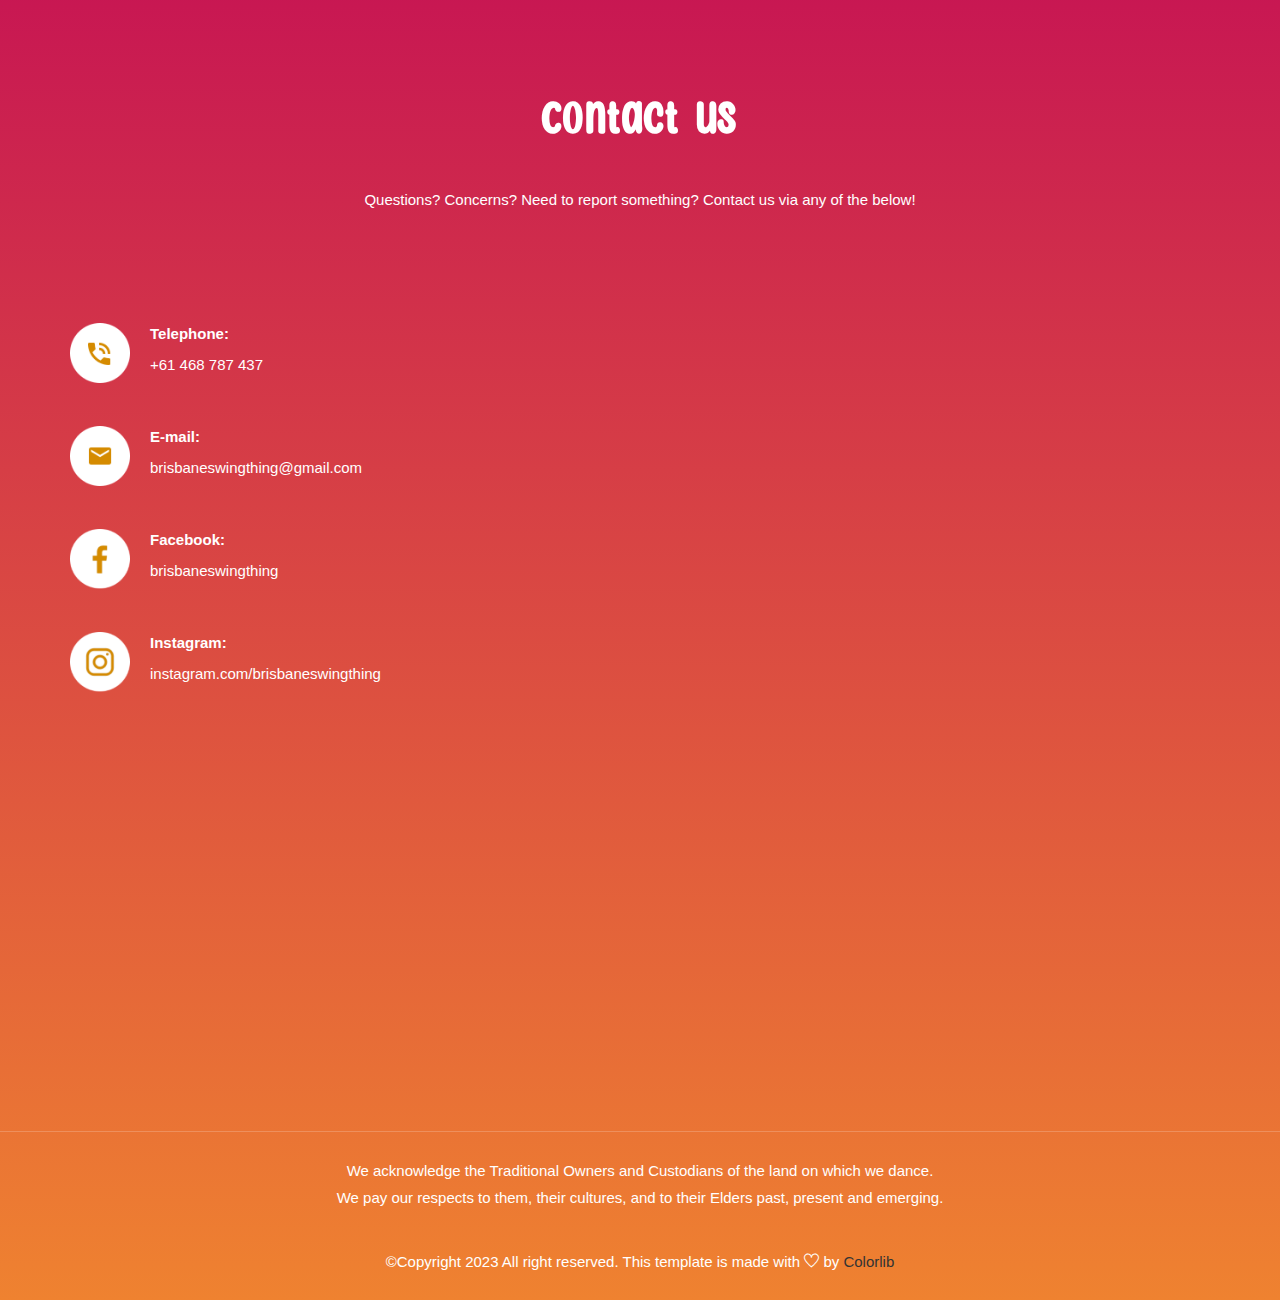
==== commit 37155be6: "Add files via upload" ====
--- a/CodeOfConduct.html
+++ b/CodeOfConduct.html
@@ -46,7 +46,7 @@
         </div>
     </div>
     <!--Mainmenu-area-->
-    <div class="mainmenu-area" data-spy="affix" data-offset-top="100" style="background-color:#D7497D">
+    <div class="mainmenu-area" data-spy="affix" data-offset-top="100" style="background-color:#C71553">
         <div class="container">
             <!--Logo-->
             <div class="navbar-header">
@@ -164,15 +164,7 @@
                         </address>
                     </div>
                     <div class="col-xs-12 col-md-8">
-                        <form action="process.php" id="contact-form" method="post" class="contact-form">
-                            <div class="form-double">
-                                <input type="text" id="form-name" name="form-name" placeholder="Your name" class="form-control" required="required">
-                                <input type="email" id="form-email" name="form-email" class="form-control" placeholder="E-mail address" required="required">
-                            </div>
-                            <input type="text" id="form-subject" name="form-subject" class="form-control" placeholder="Message topic">
-                            <textarea name="message" id="form-message" name="form-message" rows="5" class="form-control" placeholder="Your message" required="required"></textarea>
-                            <button type="submit" class="button">Submit</button>
-                        </form>
+                      <iframe src="https://docs.google.com/forms/d/e/1FAIpQLSdl_TL7THW3xNaKP4jM26XYUbqAoyQBjI0vsUu5VOrRuxsAkA/viewform?embedded=true" class="contact-form" width="100%" frameborder="0" marginheight="0" marginwidth="0">Loading…</iframe>
                     </div>
                 </div>
             </div>
--- a/style.css
+++ b/style.css
@@ -982,13 +982,13 @@
 
 
 .footer-top {
-    margin-bottom: 150px;
+    margin-bottom: 30px;
 }
 
 .side-icon-box {
-    margin-bottom: 30px;
     position: relative;
     padding-left: 80px;
+    margin-top: 50px;
 }
 
 .side-icon-box a {
@@ -1006,7 +1006,12 @@
     display: block;
     margin-bottom: 10px;
 }
-
+.google-form{
+  margin:0;
+}
+.contact-form{
+    height: 820px;
+}
 .footer-middle {
     margin-bottom: 60px;
 }
--- a/css/responsive.css
+++ b/css/responsive.css
@@ -39,6 +39,7 @@
     }
     .side-icon-box {
         min-width: 50%;
+        margin-top: 30px;
     }
 }
 
@@ -135,6 +136,14 @@
     .bands {
       display: inherit;
     }
+    .side-icon-box {
+        margin-top: 25px;
+        margin-left: 20px;
+        width:100%;
+    }
+    .contact-form{
+        height: 1000px;
+    }
 }
 
 
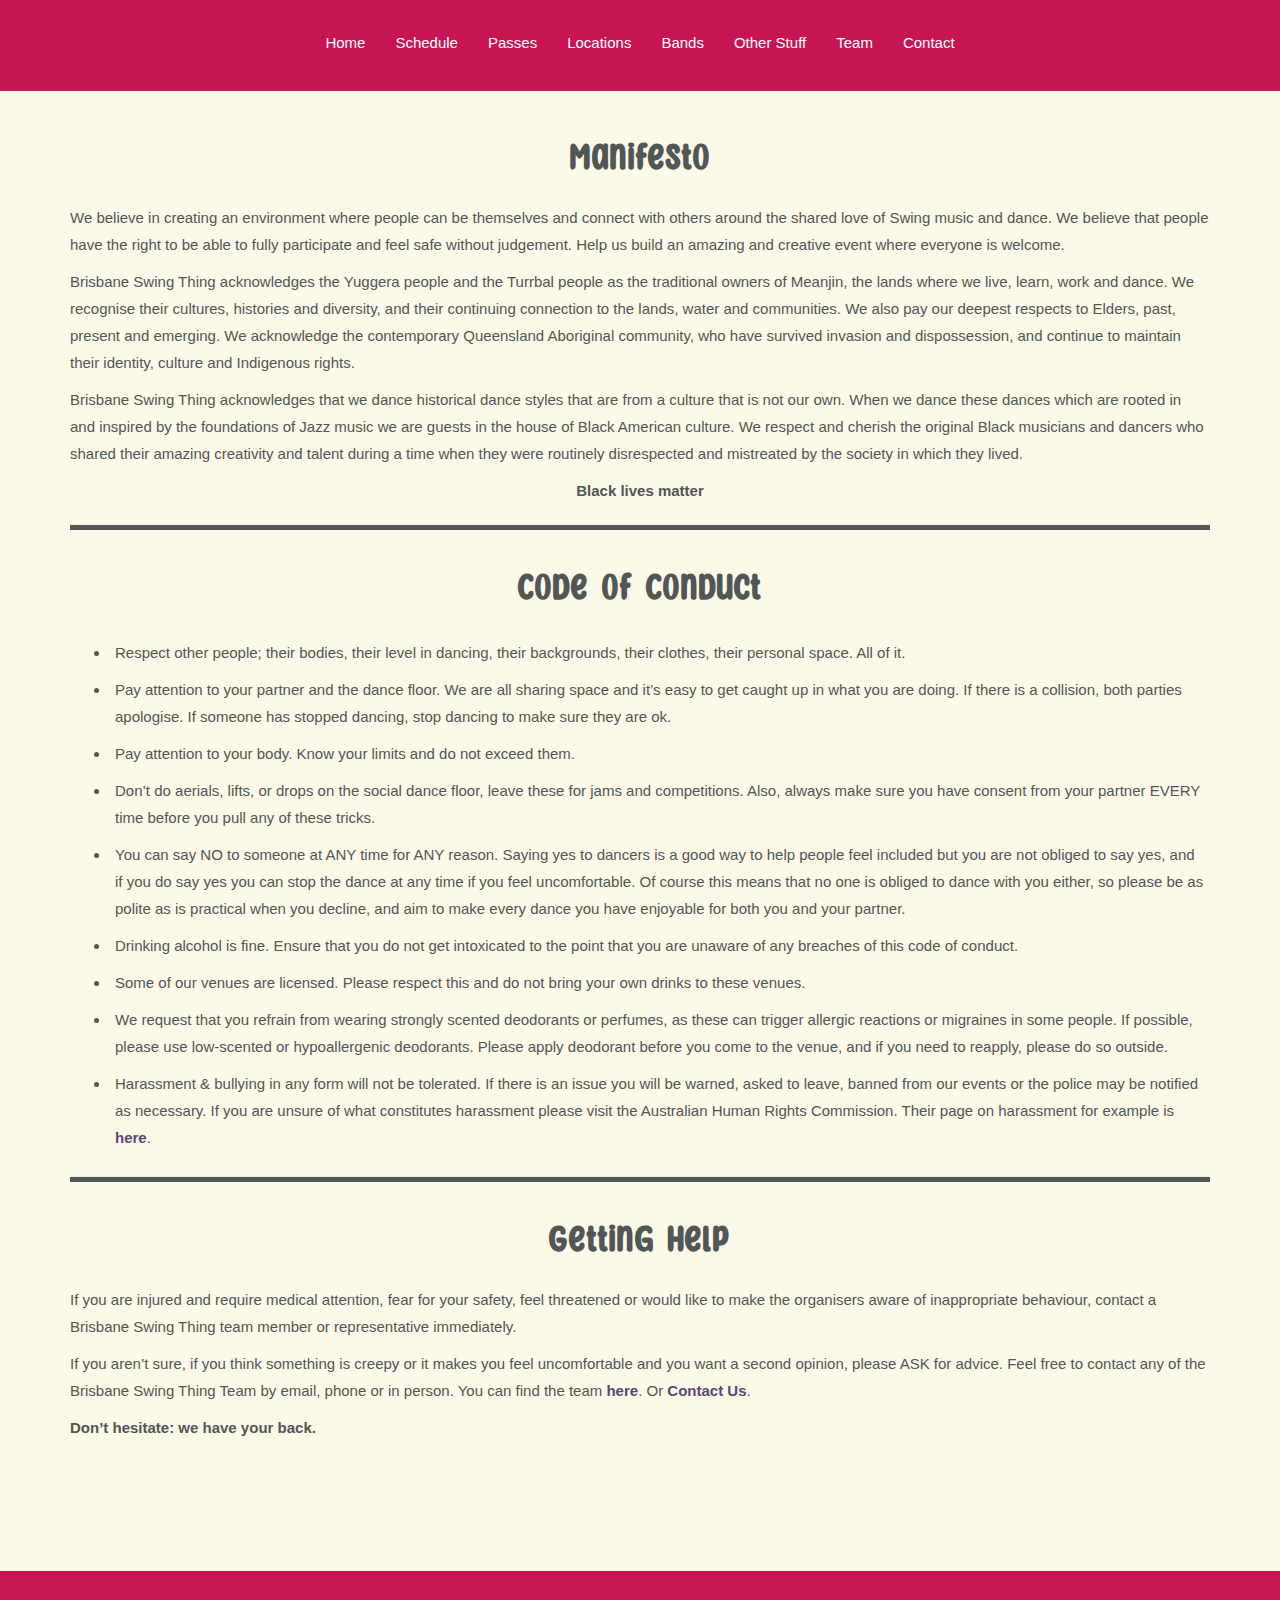
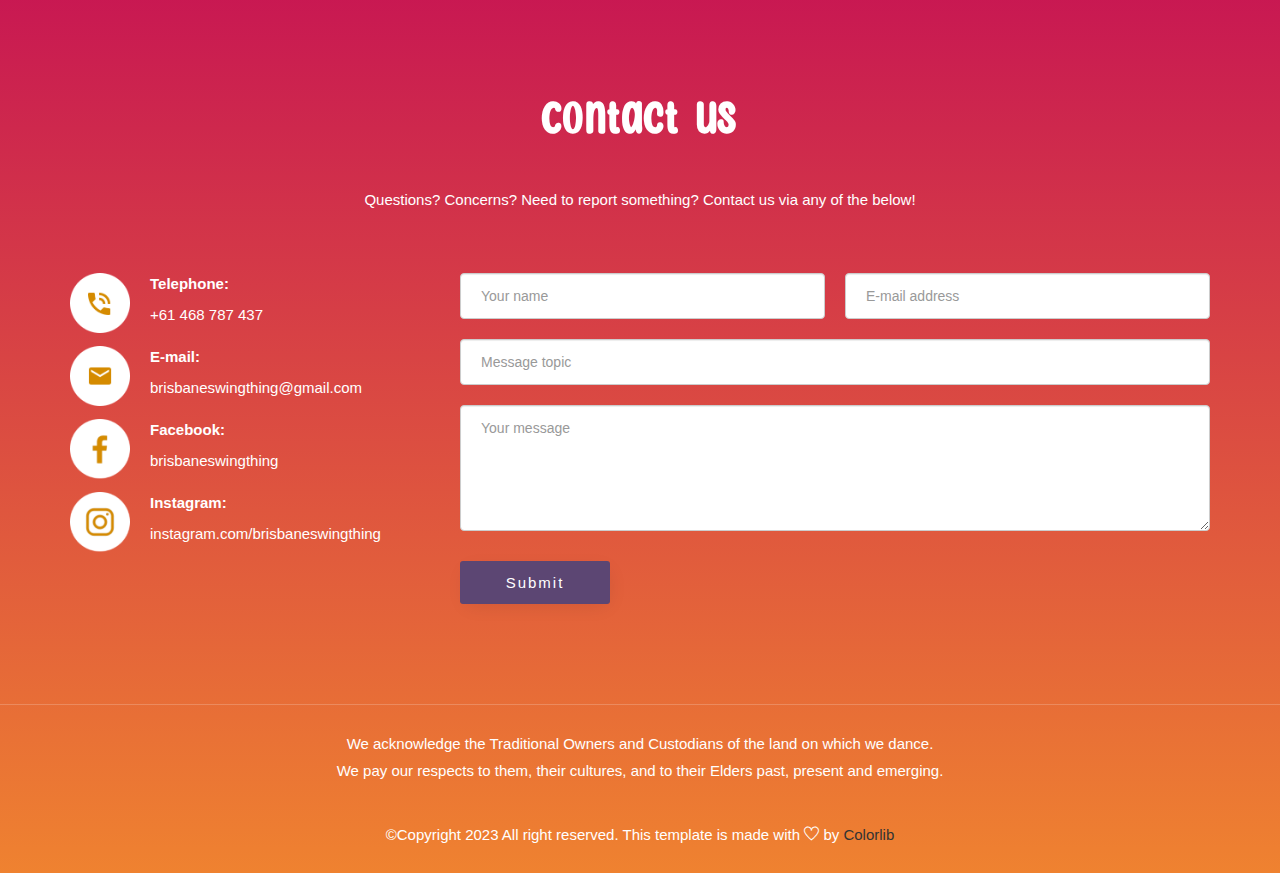
==== commit 79c03c6b: "Add files via upload" ====
--- a/CodeOfConduct.html
+++ b/CodeOfConduct.html
@@ -164,7 +164,16 @@
                         </address>
                     </div>
                     <div class="col-xs-12 col-md-8">
-                      <iframe src="https://docs.google.com/forms/d/e/1FAIpQLSdl_TL7THW3xNaKP4jM26XYUbqAoyQBjI0vsUu5VOrRuxsAkA/viewform?embedded=true" class="contact-form" width="100%" frameborder="0" marginheight="0" marginwidth="0">Loading…</iframe>
+                      <!--<iframe src="https://docs.google.com/forms/d/e/1FAIpQLSdl_TL7THW3xNaKP4jM26XYUbqAoyQBjI0vsUu5VOrRuxsAkA/viewform?embedded=true" class="contact-form" width="100%" frameborder="0" marginheight="0" marginwidth="0">Loading…</iframe>-->
+                      <form action="process.php" id="contact-form" method="post" class="contact-form">
+                          <div class="form-double">
+                              <input type="text" id="form-name" name="form-name" placeholder="Your name" class="form-control" required="required">
+                              <input type="email" id="form-email" name="form-email" class="form-control" placeholder="E-mail address" required="required">
+                          </div>
+                          <input type="text" id="form-subject" name="form-subject" class="form-control" placeholder="Message topic">
+                          <textarea name="message" id="form-message" name="form-message" rows="5" class="form-control" placeholder="Your message" required="required"></textarea>
+                          <button type="submit" class="button" name="send" value="Submit">Submit</button>
+                      </form>
                     </div>
                 </div>
             </div>
--- a/style.css
+++ b/style.css
@@ -982,13 +982,13 @@
 
 
 .footer-top {
-    margin-bottom: 30px;
+    margin-bottom: 100px;
 }
 
 .side-icon-box {
     position: relative;
     padding-left: 80px;
-    margin-top: 50px;
+    margin-bottom: 20px;
 }
 
 .side-icon-box a {
@@ -1009,9 +1009,9 @@
 .google-form{
   margin:0;
 }
-.contact-form{
+/*.contact-form{
     height: 820px;
-}
+}*/
 .footer-middle {
     margin-bottom: 60px;
 }
--- a/css/responsive.css
+++ b/css/responsive.css
@@ -39,7 +39,6 @@
     }
     .side-icon-box {
         min-width: 50%;
-        margin-top: 30px;
     }
 }
 
@@ -137,12 +136,8 @@
       display: inherit;
     }
     .side-icon-box {
-        margin-top: 25px;
         margin-left: 20px;
         width:100%;
-    }
-    .contact-form{
-        height: 1000px;
     }
 }
 
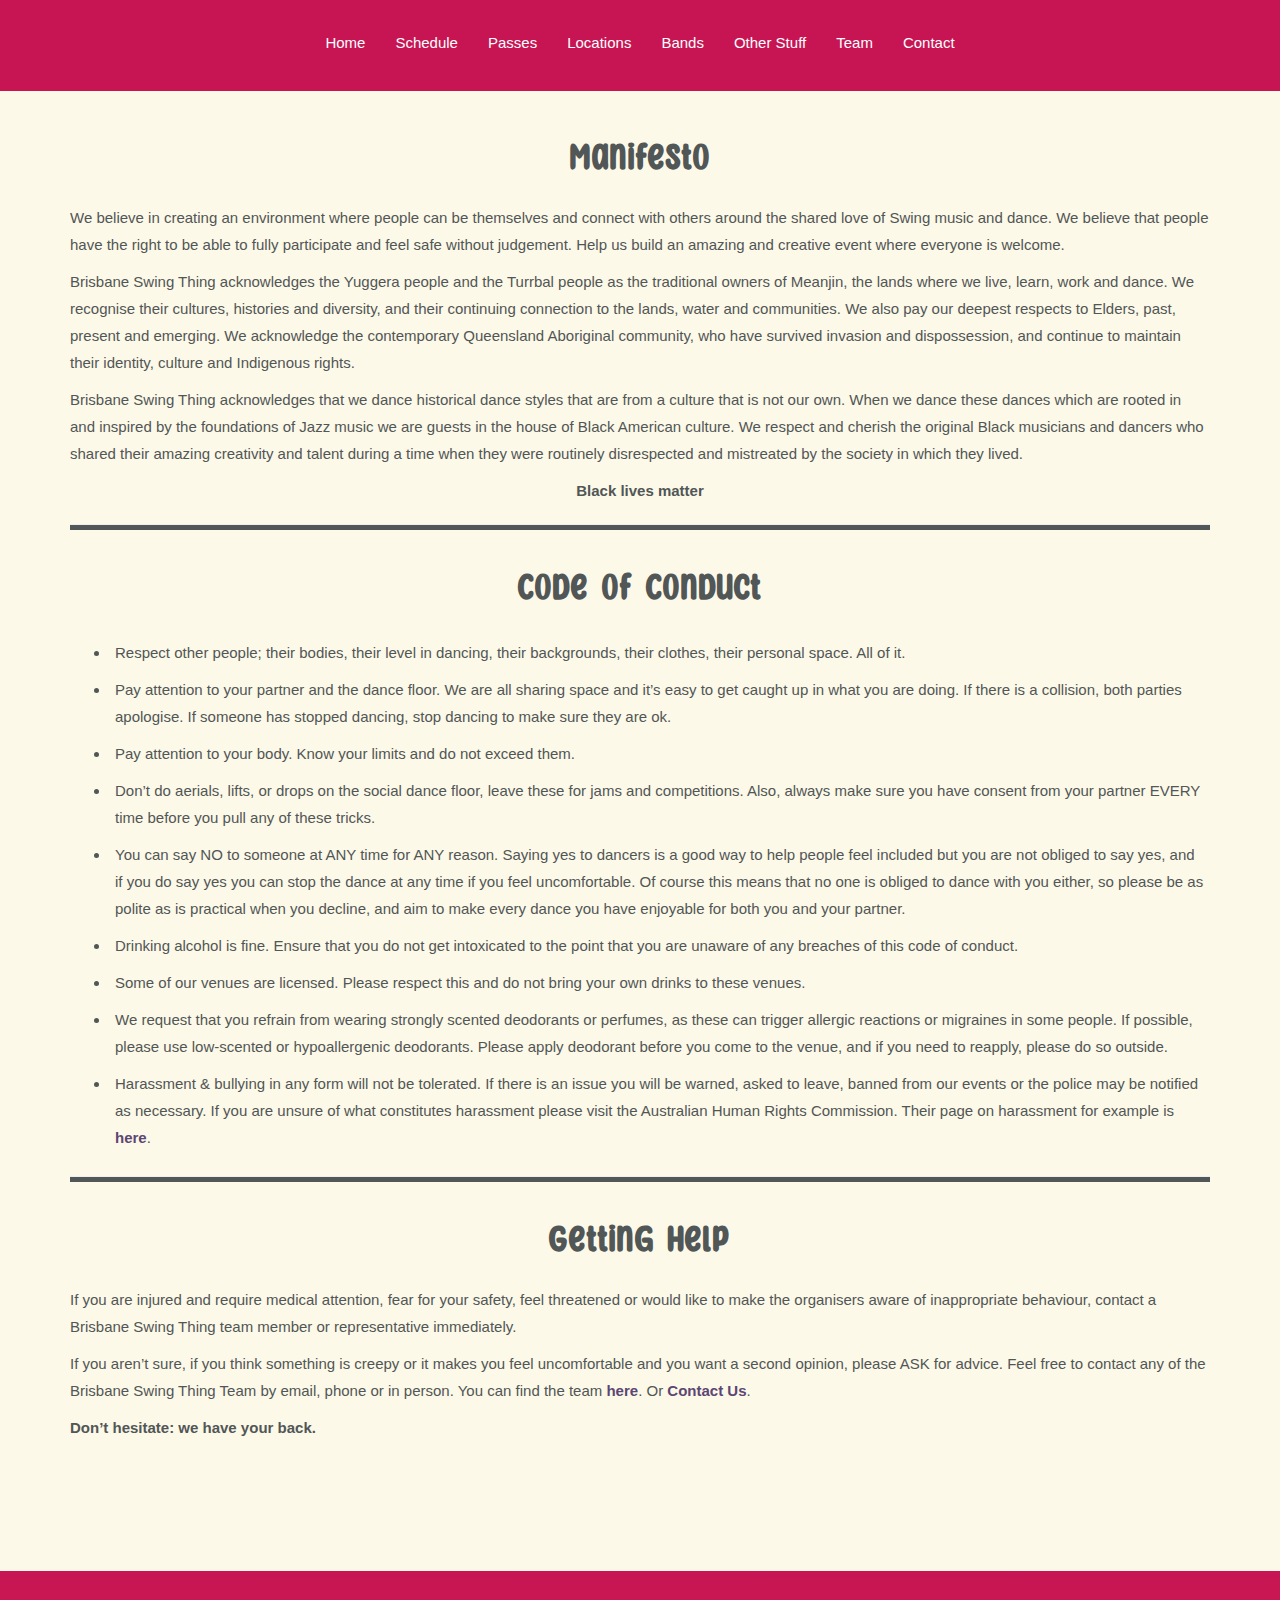
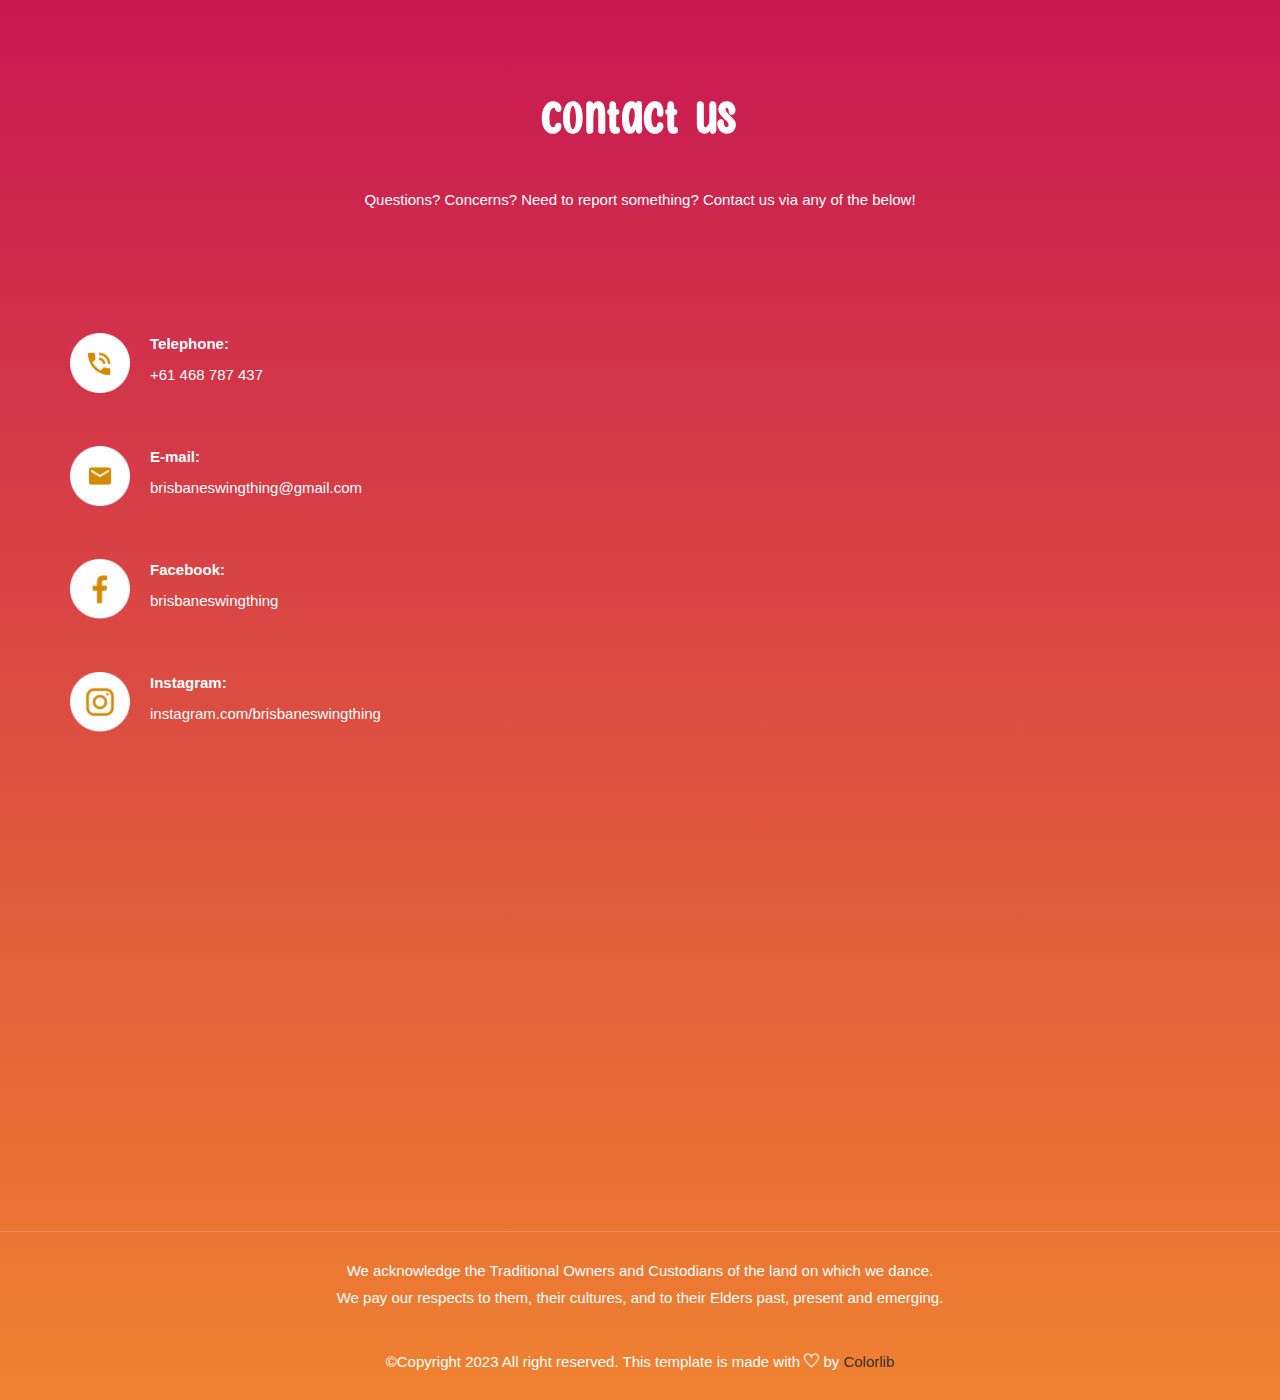
==== commit 7bb810a6: "Add files via upload" ====
--- a/CodeOfConduct.html
+++ b/CodeOfConduct.html
@@ -163,17 +163,8 @@
                             </div>
                         </address>
                     </div>
-                    <div class="col-xs-12 col-md-8">
-                      <!--<iframe src="https://docs.google.com/forms/d/e/1FAIpQLSdl_TL7THW3xNaKP4jM26XYUbqAoyQBjI0vsUu5VOrRuxsAkA/viewform?embedded=true" class="contact-form" width="100%" frameborder="0" marginheight="0" marginwidth="0">Loading…</iframe>-->
-                      <form action="process.php" id="contact-form" method="post" class="contact-form">
-                          <div class="form-double">
-                              <input type="text" id="form-name" name="form-name" placeholder="Your name" class="form-control" required="required">
-                              <input type="email" id="form-email" name="form-email" class="form-control" placeholder="E-mail address" required="required">
-                          </div>
-                          <input type="text" id="form-subject" name="form-subject" class="form-control" placeholder="Message topic">
-                          <textarea name="message" id="form-message" name="form-message" rows="5" class="form-control" placeholder="Your message" required="required"></textarea>
-                          <button type="submit" class="button" name="send" value="Submit">Submit</button>
-                      </form>
+                    <div class="col-xs-12 col-md-8 google-form">
+                      <iframe src="https://docs.google.com/forms/d/e/1FAIpQLSdl_TL7THW3xNaKP4jM26XYUbqAoyQBjI0vsUu5VOrRuxsAkA/viewform?embedded=true" class="contact-form" width="100%" frameborder="0" marginheight="0" marginwidth="0">Loading…</iframe>
                     </div>
                 </div>
             </div>
--- a/style.css
+++ b/style.css
@@ -989,6 +989,7 @@
     position: relative;
     padding-left: 80px;
     margin-bottom: 20px;
+    margin-top: 60px;
 }
 
 .side-icon-box a {
@@ -1009,9 +1010,9 @@
 .google-form{
   margin:0;
 }
-/*.contact-form{
-    height: 820px;
-}*/
+.contact-form{
+    height: 850px;
+}
 .footer-middle {
     margin-bottom: 60px;
 }
